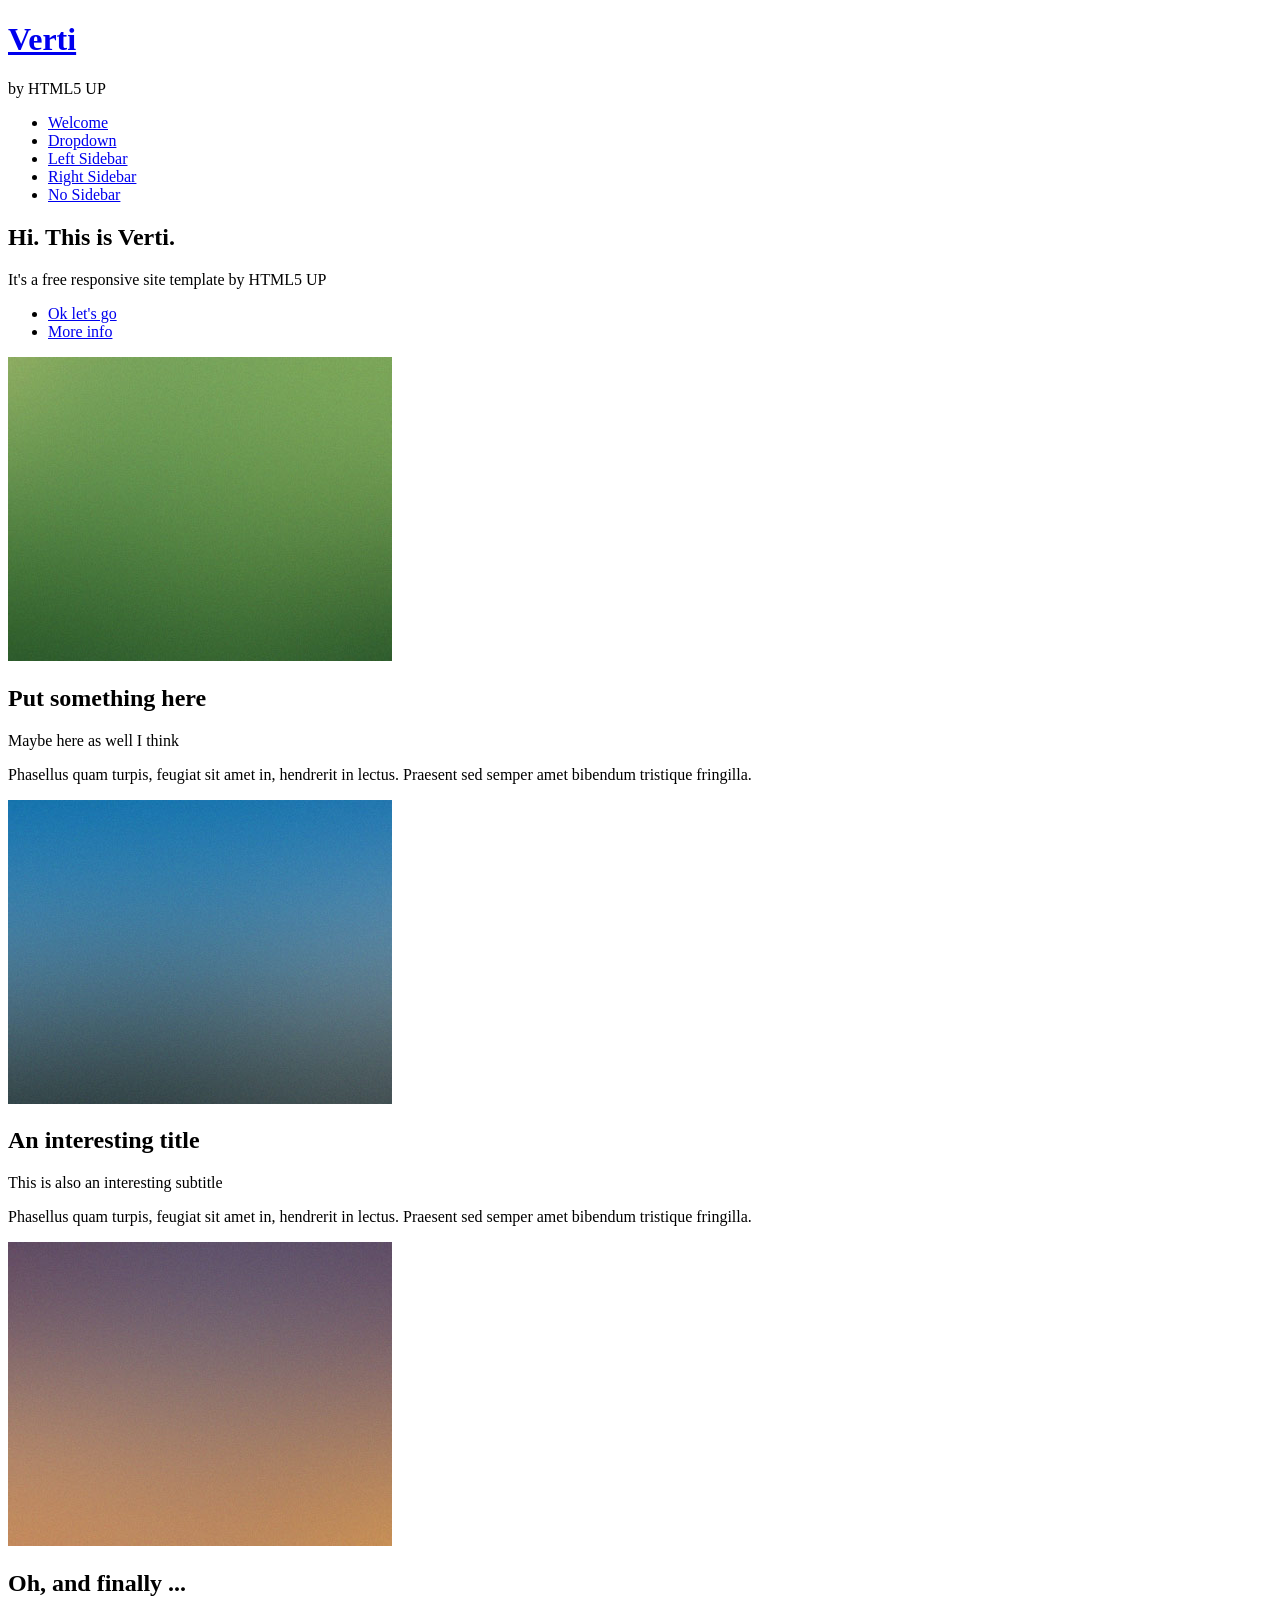
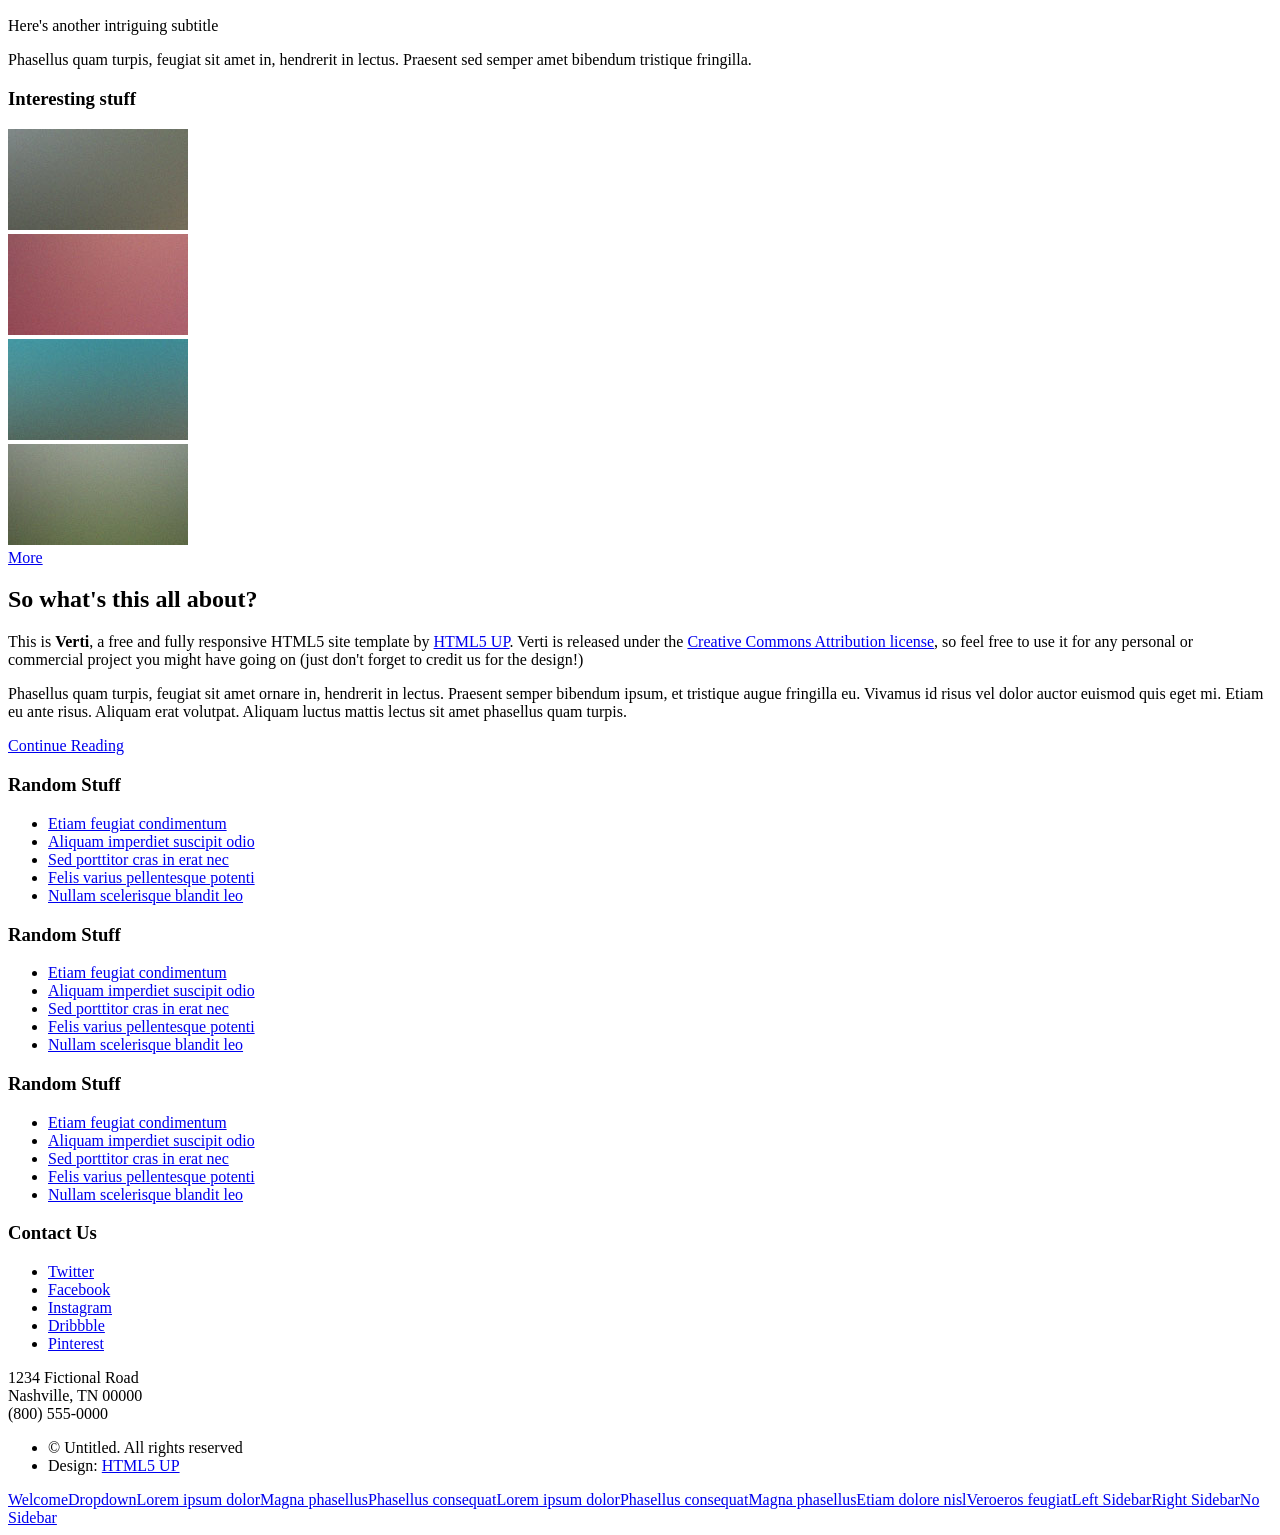
==== index.html @ c7040c52 "Initial commit of my website" ====
<!DOCTYPE HTML>
<!--
	Verti by HTML5 UP
	html5up.net | @ajlkn
	Free for personal and commercial use under the CCA 3.0 license (html5up.net/license)
-->
<html>
	<head>
		<title>Verti by HTML5 UP</title>
		<meta charset="utf-8" />
		<meta name="viewport" content="width=device-width, initial-scale=1, user-scalable=no" />
		<link rel="stylesheet" href="assets/css/main.css" />
	</head>
	<body class="is-preload homepage">
		<div id="page-wrapper">

			<!-- Header -->
				<div id="header-wrapper">
					<header id="header" class="container">

						<!-- Logo -->
							<div id="logo">
								<h1><a href="index.html">Verti</a></h1>
								<span>by HTML5 UP</span>
							</div>

						<!-- Nav -->
							<nav id="nav">
								<ul>
									<li class="current"><a href="index.html">Welcome</a></li>
									<li>
										<a href="#">Dropdown</a>
										<ul>
											<li><a href="#">Lorem ipsum dolor</a></li>
											<li><a href="#">Magna phasellus</a></li>
											<li>
												<a href="#">Phasellus consequat</a>
												<ul>
													<li><a href="#">Lorem ipsum dolor</a></li>
													<li><a href="#">Phasellus consequat</a></li>
													<li><a href="#">Magna phasellus</a></li>
													<li><a href="#">Etiam dolore nisl</a></li>
												</ul>
											</li>
											<li><a href="#">Veroeros feugiat</a></li>
										</ul>
									</li>
									<li><a href="left-sidebar.html">Left Sidebar</a></li>
									<li><a href="right-sidebar.html">Right Sidebar</a></li>
									<li><a href="no-sidebar.html">No Sidebar</a></li>
								</ul>
							</nav>

					</header>
				</div>

			<!-- Banner -->
				<div id="banner-wrapper">
					<div id="banner" class="box container">
						<div class="row">
							<div class="col-7 col-12-medium">
								<h2>Hi. This is Verti.</h2>
								<p>It's a free responsive site template by HTML5 UP</p>
							</div>
							<div class="col-5 col-12-medium">
								<ul>
									<li><a href="#" class="button large icon solid fa-arrow-circle-right">Ok let's go</a></li>
									<li><a href="#" class="button alt large icon solid fa-question-circle">More info</a></li>
								</ul>
							</div>
						</div>
					</div>
				</div>

			<!-- Features -->
				<div id="features-wrapper">
					<div class="container">
						<div class="row">
							<div class="col-4 col-12-medium">

								<!-- Box -->
									<section class="box feature">
										<a href="#" class="image featured"><img src="images/pic01.jpg" alt="" /></a>
										<div class="inner">
											<header>
												<h2>Put something here</h2>
												<p>Maybe here as well I think</p>
											</header>
											<p>Phasellus quam turpis, feugiat sit amet in, hendrerit in lectus. Praesent sed semper amet bibendum tristique fringilla.</p>
										</div>
									</section>

							</div>
							<div class="col-4 col-12-medium">

								<!-- Box -->
									<section class="box feature">
										<a href="#" class="image featured"><img src="images/pic02.jpg" alt="" /></a>
										<div class="inner">
											<header>
												<h2>An interesting title</h2>
												<p>This is also an interesting subtitle</p>
											</header>
											<p>Phasellus quam turpis, feugiat sit amet in, hendrerit in lectus. Praesent sed semper amet bibendum tristique fringilla.</p>
										</div>
									</section>

							</div>
							<div class="col-4 col-12-medium">

								<!-- Box -->
									<section class="box feature">
										<a href="#" class="image featured"><img src="images/pic03.jpg" alt="" /></a>
										<div class="inner">
											<header>
												<h2>Oh, and finally ...</h2>
												<p>Here's another intriguing subtitle</p>
											</header>
											<p>Phasellus quam turpis, feugiat sit amet in, hendrerit in lectus. Praesent sed semper amet bibendum tristique fringilla.</p>
										</div>
									</section>

							</div>
						</div>
					</div>
				</div>

			<!-- Main -->
				<div id="main-wrapper">
					<div class="container">
						<div class="row gtr-200">
							<div class="col-4 col-12-medium">

								<!-- Sidebar -->
									<div id="sidebar">
										<section class="widget thumbnails">
											<h3>Interesting stuff</h3>
											<div class="grid">
												<div class="row gtr-50">
													<div class="col-6"><a href="#" class="image fit"><img src="images/pic04.jpg" alt="" /></a></div>
													<div class="col-6"><a href="#" class="image fit"><img src="images/pic05.jpg" alt="" /></a></div>
													<div class="col-6"><a href="#" class="image fit"><img src="images/pic06.jpg" alt="" /></a></div>
													<div class="col-6"><a href="#" class="image fit"><img src="images/pic07.jpg" alt="" /></a></div>
												</div>
											</div>
											<a href="#" class="button icon fa-file-alt">More</a>
										</section>
									</div>

							</div>
							<div class="col-8 col-12-medium imp-medium">

								<!-- Content -->
									<div id="content">
										<section class="last">
											<h2>So what's this all about?</h2>
											<p>This is <strong>Verti</strong>, a free and fully responsive HTML5 site template by <a href="http://html5up.net">HTML5 UP</a>.
											Verti is released under the <a href="http://html5up.net/license">Creative Commons Attribution license</a>, so feel free to use it for any personal or commercial project you might have going on (just don't forget to credit us for the design!)</p>
											<p>Phasellus quam turpis, feugiat sit amet ornare in, hendrerit in lectus. Praesent semper bibendum ipsum, et tristique augue fringilla eu. Vivamus id risus vel dolor auctor euismod quis eget mi. Etiam eu ante risus. Aliquam erat volutpat. Aliquam luctus mattis lectus sit amet phasellus quam turpis.</p>
											<a href="#" class="button icon solid fa-arrow-circle-right">Continue Reading</a>
										</section>
									</div>

							</div>
						</div>
					</div>
				</div>

			<!-- Footer -->
				<div id="footer-wrapper">
					<footer id="footer" class="container">
						<div class="row">
							<div class="col-3 col-6-medium col-12-small">

								<!-- Links -->
									<section class="widget links">
										<h3>Random Stuff</h3>
										<ul class="style2">
											<li><a href="#">Etiam feugiat condimentum</a></li>
											<li><a href="#">Aliquam imperdiet suscipit odio</a></li>
											<li><a href="#">Sed porttitor cras in erat nec</a></li>
											<li><a href="#">Felis varius pellentesque potenti</a></li>
											<li><a href="#">Nullam scelerisque blandit leo</a></li>
										</ul>
									</section>

							</div>
							<div class="col-3 col-6-medium col-12-small">

								<!-- Links -->
									<section class="widget links">
										<h3>Random Stuff</h3>
										<ul class="style2">
											<li><a href="#">Etiam feugiat condimentum</a></li>
											<li><a href="#">Aliquam imperdiet suscipit odio</a></li>
											<li><a href="#">Sed porttitor cras in erat nec</a></li>
											<li><a href="#">Felis varius pellentesque potenti</a></li>
											<li><a href="#">Nullam scelerisque blandit leo</a></li>
										</ul>
									</section>

							</div>
							<div class="col-3 col-6-medium col-12-small">

								<!-- Links -->
									<section class="widget links">
										<h3>Random Stuff</h3>
										<ul class="style2">
											<li><a href="#">Etiam feugiat condimentum</a></li>
											<li><a href="#">Aliquam imperdiet suscipit odio</a></li>
											<li><a href="#">Sed porttitor cras in erat nec</a></li>
											<li><a href="#">Felis varius pellentesque potenti</a></li>
											<li><a href="#">Nullam scelerisque blandit leo</a></li>
										</ul>
									</section>

							</div>
							<div class="col-3 col-6-medium col-12-small">

								<!-- Contact -->
									<section class="widget contact last">
										<h3>Contact Us</h3>
										<ul>
											<li><a href="#" class="icon brands fa-twitter"><span class="label">Twitter</span></a></li>
											<li><a href="#" class="icon brands fa-facebook-f"><span class="label">Facebook</span></a></li>
											<li><a href="#" class="icon brands fa-instagram"><span class="label">Instagram</span></a></li>
											<li><a href="#" class="icon brands fa-dribbble"><span class="label">Dribbble</span></a></li>
											<li><a href="#" class="icon brands fa-pinterest"><span class="label">Pinterest</span></a></li>
										</ul>
										<p>1234 Fictional Road<br />
										Nashville, TN 00000<br />
										(800) 555-0000</p>
									</section>

							</div>
						</div>
						<div class="row">
							<div class="col-12">
								<div id="copyright">
									<ul class="menu">
										<li>&copy; Untitled. All rights reserved</li><li>Design: <a href="http://html5up.net">HTML5 UP</a></li>
									</ul>
								</div>
							</div>
						</div>
					</footer>
				</div>

			</div>

		<!-- Scripts -->

			<script src="assets/js/jquery.min.js"></script>
			<script src="assets/js/jquery.dropotron.min.js"></script>
			<script src="assets/js/browser.min.js"></script>
			<script src="assets/js/breakpoints.min.js"></script>
			<script src="assets/js/util.js"></script>
			<script src="assets/js/main.js"></script>

	</body>
</html>
---- assets/css/main.css ----
@import url("fontawesome-all.min.css");
@import url("https://fonts.googleapis.com/css?family=Oleo+Script:400|Open+Sans:300,300italic,600,600italic,800");

/*
	Verti by HTML5 UP
	html5up.net | @ajlkn
	Free for personal and commercial use under the CCA 3.0 license (html5up.net/license)
*/

html, body, div, span, applet, object,
iframe, h1, h2, h3, h4, h5, h6, p, blockquote,
pre, a, abbr, acronym, address, big, cite,
code, del, dfn, em, img, ins, kbd, q, s, samp,
small, strike, strong, sub, sup, tt, var, b,
u, i, center, dl, dt, dd, ol, ul, li, fieldset,
form, label, legend, table, caption, tbody,
tfoot, thead, tr, th, td, article, aside,
canvas, details, embed, figure, figcaption,
footer, header, hgroup, menu, nav, output, ruby,
section, summary, time, mark, audio, video {
	margin: 0;
	padding: 0;
	border: 0;
	font-size: 100%;
	font: inherit;
	vertical-align: baseline;}

article, aside, details, figcaption, figure,
footer, header, hgroup, menu, nav, section {
	display: block;}

body {
	line-height: 1;
}

ol, ul {
	list-style: none;
}

blockquote, q {
	quotes: none;
}

	blockquote:before, blockquote:after, q:before, q:after {
		content: '';
		content: none;
	}

table {
	border-collapse: collapse;
	border-spacing: 0;
}

body {
	-webkit-text-size-adjust: none;
}

mark {
	background-color: transparent;
	color: inherit;
}

input::-moz-focus-inner {
	border: 0;
	padding: 0;
}

input, select, textarea {
	-moz-appearance: none;
	-webkit-appearance: none;
	-ms-appearance: none;
	appearance: none;
}

/* Basic */

	@-ms-viewport {
		width: device-width;
	}

	html {
		box-sizing: border-box;
	}

	*, *:before, *:after {
		box-sizing: inherit;
	}

	body {
		background-image: -moz-linear-gradient(top, rgba(0, 0, 0, 0.05), rgba(0, 0, 0, 0)), url("images/bg01.png");
		background-image: -webkit-linear-gradient(top, rgba(0, 0, 0, 0.05), rgba(0, 0, 0, 0)), url("images/bg01.png");
		background-image: -ms-linear-gradient(top, rgba(0, 0, 0, 0.05), rgba(0, 0, 0, 0)), url("images/bg01.png");
		background-image: linear-gradient(top, rgba(0, 0, 0, 0.05), rgba(0, 0, 0, 0)), url("images/bg01.png");
		background-color: #f7f7f7;
		background-position: top left, top left;
		background-repeat: repeat-x, repeat;
		background-size: 100% 30em, auto;
		font-family: 'Open Sans', sans-serif;
		font-size: 13pt;
		color: #696969;
		font-weight: 300;
		line-height: 2.25em;
	}

		body.is-preload *, body.is-preload *:before, body.is-preload *:after {
			-moz-animation: none !important;
			-webkit-animation: none !important;
			-ms-animation: none !important;
			animation: none !important;
			-moz-transition: none !important;
			-webkit-transition: none !important;
			-ms-transition: none !important;
			transition: none !important;
		}

	input, select, textarea {
		font-family: 'Open Sans', sans-serif;
		font-size: 13pt;
		color: #696969;
		font-weight: 300;
		line-height: 2.25em;
	}

	a {
		color: #0090c5;
		text-decoration: underline;
	}

		a:hover {
			text-decoration: none;
		}

	h1, h2, h3, h4, h5, h6 {
		color: #444;
		font-weight: 800;
	}

		h1 a, h2 a, h3 a, h4 a, h5 a, h6 a {
			color: inherit;
			text-decoration: none;
			outline: 0;
		}

	h2 {
		font-size: 2.25em;
		margin: 0 0 1.1em 0;
		line-height: 1em;
	}

	h3 {
		font-size: 1.35em;
		margin: 0 0 1em 0;
	}

	b, strong {
		font-weight: 600;
		color: #444;
	}

	i, em {
		font-style: italic;
	}

	br.clear {
		clear: both;
	}

	sub {
		position: relative;
		top: 0.5em;
		font-size: 0.8em;
	}

	sup {
		position: relative;
		top: -0.5em;
		font-size: 0.8em;
	}

	hr {
		border: 0;
		border-top: solid 1px #eee;
	}

	blockquote {
		border-left: solid 0.5em #eee;
		padding: 1em 0 1em 2em;
		font-style: italic;
	}

	p, ul, ol, dl, table {
		margin-bottom: 2em;
	}

/* Container */

	.container {
		margin: 0 auto;
		max-width: 100%;
		width: 1400px;
	}

		@media screen and (max-width: 1680px) {

			.container {
				width: 1200px;
			}

		}

		@media screen and (max-width: 1280px) {

			.container {
				width: 960px;
			}

		}

		@media screen and (max-width: 980px) {

			.container {
				width: 90%;
			}

		}

		@media screen and (max-width: 736px) {

			.container {
				width: 100%;
			}

		}

/* Row */

	.row {
		display: flex;
		flex-wrap: wrap;
		box-sizing: border-box;
		align-items: stretch;
	}

		.row > * {
			box-sizing: border-box;
		}

		.row.gtr-uniform > * > :last-child {
			margin-bottom: 0;
		}

		.row.aln-left {
			justify-content: flex-start;
		}

		.row.aln-center {
			justify-content: center;
		}

		.row.aln-right {
			justify-content: flex-end;
		}

		.row.aln-top {
			align-items: flex-start;
		}

		.row.aln-middle {
			align-items: center;
		}

		.row.aln-bottom {
			align-items: flex-end;
		}

		.row > .imp {
			order: -1;
		}

		.row > .col-1 {
			width: 8.33333%;
		}

		.row > .off-1 {
			margin-left: 8.33333%;
		}

		.row > .col-2 {
			width: 16.66667%;
		}

		.row > .off-2 {
			margin-left: 16.66667%;
		}

		.row > .col-3 {
			width: 25%;
		}

		.row > .off-3 {
			margin-left: 25%;
		}

		.row > .col-4 {
			width: 33.33333%;
		}

		.row > .off-4 {
			margin-left: 33.33333%;
		}

		.row > .col-5 {
			width: 41.66667%;
		}

		.row > .off-5 {
			margin-left: 41.66667%;
		}

		.row > .col-6 {
			width: 50%;
		}

		.row > .off-6 {
			margin-left: 50%;
		}

		.row > .col-7 {
			width: 58.33333%;
		}

		.row > .off-7 {
			margin-left: 58.33333%;
		}

		.row > .col-8 {
			width: 66.66667%;
		}

		.row > .off-8 {
			margin-left: 66.66667%;
		}

		.row > .col-9 {
			width: 75%;
		}

		.row > .off-9 {
			margin-left: 75%;
		}

		.row > .col-10 {
			width: 83.33333%;
		}

		.row > .off-10 {
			margin-left: 83.33333%;
		}

		.row > .col-11 {
			width: 91.66667%;
		}

		.row > .off-11 {
			margin-left: 91.66667%;
		}

		.row > .col-12 {
			width: 100%;
		}

		.row > .off-12 {
			margin-left: 100%;
		}

		.row.gtr-0 {
			margin-top: 0px;
			margin-left: 0px;
		}

			.row.gtr-0 > * {
				padding: 0px 0 0 0px;
			}

			.row.gtr-0.gtr-uniform {
				margin-top: 0px;
			}

				.row.gtr-0.gtr-uniform > * {
					padding-top: 0px;
				}

		.row.gtr-25 {
			margin-top: -10px;
			margin-left: -10px;
		}

			.row.gtr-25 > * {
				padding: 10px 0 0 10px;
			}

			.row.gtr-25.gtr-uniform {
				margin-top: -10px;
			}

				.row.gtr-25.gtr-uniform > * {
					padding-top: 10px;
				}

		.row.gtr-50 {
			margin-top: -20px;
			margin-left: -20px;
		}

			.row.gtr-50 > * {
				padding: 20px 0 0 20px;
			}

			.row.gtr-50.gtr-uniform {
				margin-top: -20px;
			}

				.row.gtr-50.gtr-uniform > * {
					padding-top: 20px;
				}

		.row {
			margin-top: -40px;
			margin-left: -40px;
		}

			.row > * {
				padding: 40px 0 0 40px;
			}

			.row.gtr-uniform {
				margin-top: -40px;
			}

				.row.gtr-uniform > * {
					padding-top: 40px;
				}

		.row.gtr-150 {
			margin-top: -60px;
			margin-left: -60px;
		}

			.row.gtr-150 > * {
				padding: 60px 0 0 60px;
			}

			.row.gtr-150.gtr-uniform {
				margin-top: -60px;
			}

				.row.gtr-150.gtr-uniform > * {
					padding-top: 60px;
				}

		.row.gtr-200 {
			margin-top: -80px;
			margin-left: -80px;
		}

			.row.gtr-200 > * {
				padding: 80px 0 0 80px;
			}

			.row.gtr-200.gtr-uniform {
				margin-top: -80px;
			}

				.row.gtr-200.gtr-uniform > * {
					padding-top: 80px;
				}

		@media screen and (max-width: 1680px) {

			.row {
				display: flex;
				flex-wrap: wrap;
				box-sizing: border-box;
				align-items: stretch;
			}

				.row > * {
					box-sizing: border-box;
				}

				.row.gtr-uniform > * > :last-child {
					margin-bottom: 0;
				}

				.row.aln-left {
					justify-content: flex-start;
				}

				.row.aln-center {
					justify-content: center;
				}

				.row.aln-right {
					justify-content: flex-end;
				}

				.row.aln-top {
					align-items: flex-start;
				}

				.row.aln-middle {
					align-items: center;
				}

				.row.aln-bottom {
					align-items: flex-end;
				}

				.row > .imp-xlarge {
					order: -1;
				}

				.row > .col-1-xlarge {
					width: 8.33333%;
				}

				.row > .off-1-xlarge {
					margin-left: 8.33333%;
				}

				.row > .col-2-xlarge {
					width: 16.66667%;
				}

				.row > .off-2-xlarge {
					margin-left: 16.66667%;
				}

				.row > .col-3-xlarge {
					width: 25%;
				}

				.row > .off-3-xlarge {
					margin-left: 25%;
				}

				.row > .col-4-xlarge {
					width: 33.33333%;
				}

				.row > .off-4-xlarge {
					margin-left: 33.33333%;
				}

				.row > .col-5-xlarge {
					width: 41.66667%;
				}

				.row > .off-5-xlarge {
					margin-left: 41.66667%;
				}

				.row > .col-6-xlarge {
					width: 50%;
				}

				.row > .off-6-xlarge {
					margin-left: 50%;
				}

				.row > .col-7-xlarge {
					width: 58.33333%;
				}

				.row > .off-7-xlarge {
					margin-left: 58.33333%;
				}

				.row > .col-8-xlarge {
					width: 66.66667%;
				}

				.row > .off-8-xlarge {
					margin-left: 66.66667%;
				}

				.row > .col-9-xlarge {
					width: 75%;
				}

				.row > .off-9-xlarge {
					margin-left: 75%;
				}

				.row > .col-10-xlarge {
					width: 83.33333%;
				}

				.row > .off-10-xlarge {
					margin-left: 83.33333%;
				}

				.row > .col-11-xlarge {
					width: 91.66667%;
				}

				.row > .off-11-xlarge {
					margin-left: 91.66667%;
				}

				.row > .col-12-xlarge {
					width: 100%;
				}

				.row > .off-12-xlarge {
					margin-left: 100%;
				}

				.row.gtr-0 {
					margin-top: 0px;
					margin-left: 0px;
				}

					.row.gtr-0 > * {
						padding: 0px 0 0 0px;
					}

					.row.gtr-0.gtr-uniform {
						margin-top: 0px;
					}

						.row.gtr-0.gtr-uniform > * {
							padding-top: 0px;
						}

				.row.gtr-25 {
					margin-top: -10px;
					margin-left: -10px;
				}

					.row.gtr-25 > * {
						padding: 10px 0 0 10px;
					}

					.row.gtr-25.gtr-uniform {
						margin-top: -10px;
					}

						.row.gtr-25.gtr-uniform > * {
							padding-top: 10px;
						}

				.row.gtr-50 {
					margin-top: -20px;
					margin-left: -20px;
				}

					.row.gtr-50 > * {
						padding: 20px 0 0 20px;
					}

					.row.gtr-50.gtr-uniform {
						margin-top: -20px;
					}

						.row.gtr-50.gtr-uniform > * {
							padding-top: 20px;
						}

				.row {
					margin-top: -40px;
					margin-left: -40px;
				}

					.row > * {
						padding: 40px 0 0 40px;
					}

					.row.gtr-uniform {
						margin-top: -40px;
					}

						.row.gtr-uniform > * {
							padding-top: 40px;
						}

				.row.gtr-150 {
					margin-top: -60px;
					margin-left: -60px;
				}

					.row.gtr-150 > * {
						padding: 60px 0 0 60px;
					}

					.row.gtr-150.gtr-uniform {
						margin-top: -60px;
					}

						.row.gtr-150.gtr-uniform > * {
							padding-top: 60px;
						}

				.row.gtr-200 {
					margin-top: -80px;
					margin-left: -80px;
				}

					.row.gtr-200 > * {
						padding: 80px 0 0 80px;
					}

					.row.gtr-200.gtr-uniform {
						margin-top: -80px;
					}

						.row.gtr-200.gtr-uniform > * {
							padding-top: 80px;
						}

		}

		@media screen and (max-width: 1280px) {

			.row {
				display: flex;
				flex-wrap: wrap;
				box-sizing: border-box;
				align-items: stretch;
			}

				.row > * {
					box-sizing: border-box;
				}

				.row.gtr-uniform > * > :last-child {
					margin-bottom: 0;
				}

				.row.aln-left {
					justify-content: flex-start;
				}

				.row.aln-center {
					justify-content: center;
				}

				.row.aln-right {
					justify-content: flex-end;
				}

				.row.aln-top {
					align-items: flex-start;
				}

				.row.aln-middle {
					align-items: center;
				}

				.row.aln-bottom {
					align-items: flex-end;
				}

				.row > .imp-large {
					order: -1;
				}

				.row > .col-1-large {
					width: 8.33333%;
				}

				.row > .off-1-large {
					margin-left: 8.33333%;
				}

				.row > .col-2-large {
					width: 16.66667%;
				}

				.row > .off-2-large {
					margin-left: 16.66667%;
				}

				.row > .col-3-large {
					width: 25%;
				}

				.row > .off-3-large {
					margin-left: 25%;
				}

				.row > .col-4-large {
					width: 33.33333%;
				}

				.row > .off-4-large {
					margin-left: 33.33333%;
				}

				.row > .col-5-large {
					width: 41.66667%;
				}

				.row > .off-5-large {
					margin-left: 41.66667%;
				}

				.row > .col-6-large {
					width: 50%;
				}

				.row > .off-6-large {
					margin-left: 50%;
				}

				.row > .col-7-large {
					width: 58.33333%;
				}

				.row > .off-7-large {
					margin-left: 58.33333%;
				}

				.row > .col-8-large {
					width: 66.66667%;
				}

				.row > .off-8-large {
					margin-left: 66.66667%;
				}

				.row > .col-9-large {
					width: 75%;
				}

				.row > .off-9-large {
					margin-left: 75%;
				}

				.row > .col-10-large {
					width: 83.33333%;
				}

				.row > .off-10-large {
					margin-left: 83.33333%;
				}

				.row > .col-11-large {
					width: 91.66667%;
				}

				.row > .off-11-large {
					margin-left: 91.66667%;
				}

				.row > .col-12-large {
					width: 100%;
				}

				.row > .off-12-large {
					margin-left: 100%;
				}

				.row.gtr-0 {
					margin-top: 0px;
					margin-left: 0px;
				}

					.row.gtr-0 > * {
						padding: 0px 0 0 0px;
					}

					.row.gtr-0.gtr-uniform {
						margin-top: 0px;
					}

						.row.gtr-0.gtr-uniform > * {
							padding-top: 0px;
						}

				.row.gtr-25 {
					margin-top: -6.25px;
					margin-left: -6.25px;
				}

					.row.gtr-25 > * {
						padding: 6.25px 0 0 6.25px;
					}

					.row.gtr-25.gtr-uniform {
						margin-top: -6.25px;
					}

						.row.gtr-25.gtr-uniform > * {
							padding-top: 6.25px;
						}

				.row.gtr-50 {
					margin-top: -12.5px;
					margin-left: -12.5px;
				}

					.row.gtr-50 > * {
						padding: 12.5px 0 0 12.5px;
					}

					.row.gtr-50.gtr-uniform {
						margin-top: -12.5px;
					}

						.row.gtr-50.gtr-uniform > * {
							padding-top: 12.5px;
						}

				.row {
					margin-top: -25px;
					margin-left: -25px;
				}

					.row > * {
						padding: 25px 0 0 25px;
					}

					.row.gtr-uniform {
						margin-top: -25px;
					}

						.row.gtr-uniform > * {
							padding-top: 25px;
						}

				.row.gtr-150 {
					margin-top: -37.5px;
					margin-left: -37.5px;
				}

					.row.gtr-150 > * {
						padding: 37.5px 0 0 37.5px;
					}

					.row.gtr-150.gtr-uniform {
						margin-top: -37.5px;
					}

						.row.gtr-150.gtr-uniform > * {
							padding-top: 37.5px;
						}

				.row.gtr-200 {
					margin-top: -50px;
					margin-left: -50px;
				}

					.row.gtr-200 > * {
						padding: 50px 0 0 50px;
					}

					.row.gtr-200.gtr-uniform {
						margin-top: -50px;
					}

						.row.gtr-200.gtr-uniform > * {
							padding-top: 50px;
						}

		}

		@media screen and (max-width: 980px) {

			.row {
				display: flex;
				flex-wrap: wrap;
				box-sizing: border-box;
				align-items: stretch;
			}

				.row > * {
					box-sizing: border-box;
				}

				.row.gtr-uniform > * > :last-child {
					margin-bottom: 0;
				}

				.row.aln-left {
					justify-content: flex-start;
				}

				.row.aln-center {
					justify-content: center;
				}

				.row.aln-right {
					justify-content: flex-end;
				}

				.row.aln-top {
					align-items: flex-start;
				}

				.row.aln-middle {
					align-items: center;
				}

				.row.aln-bottom {
					align-items: flex-end;
				}

				.row > .imp-medium {
					order: -1;
				}

				.row > .col-1-medium {
					width: 8.33333%;
				}

				.row > .off-1-medium {
					margin-left: 8.33333%;
				}

				.row > .col-2-medium {
					width: 16.66667%;
				}

				.row > .off-2-medium {
					margin-left: 16.66667%;
				}

				.row > .col-3-medium {
					width: 25%;
				}

				.row > .off-3-medium {
					margin-left: 25%;
				}

				.row > .col-4-medium {
					width: 33.33333%;
				}

				.row > .off-4-medium {
					margin-left: 33.33333%;
				}

				.row > .col-5-medium {
					width: 41.66667%;
				}

				.row > .off-5-medium {
					margin-left: 41.66667%;
				}

				.row > .col-6-medium {
					width: 50%;
				}

				.row > .off-6-medium {
					margin-left: 50%;
				}

				.row > .col-7-medium {
					width: 58.33333%;
				}

				.row > .off-7-medium {
					margin-left: 58.33333%;
				}

				.row > .col-8-medium {
					width: 66.66667%;
				}

				.row > .off-8-medium {
					margin-left: 66.66667%;
				}

				.row > .col-9-medium {
					width: 75%;
				}

				.row > .off-9-medium {
					margin-left: 75%;
				}

				.row > .col-10-medium {
					width: 83.33333%;
				}

				.row > .off-10-medium {
					margin-left: 83.33333%;
				}

				.row > .col-11-medium {
					width: 91.66667%;
				}

				.row > .off-11-medium {
					margin-left: 91.66667%;
				}

				.row > .col-12-medium {
					width: 100%;
				}

				.row > .off-12-medium {
					margin-left: 100%;
				}

				.row.gtr-0 {
					margin-top: 0px;
					margin-left: 0px;
				}

					.row.gtr-0 > * {
						padding: 0px 0 0 0px;
					}

					.row.gtr-0.gtr-uniform {
						margin-top: 0px;
					}

						.row.gtr-0.gtr-uniform > * {
							padding-top: 0px;
						}

				.row.gtr-25 {
					margin-top: -6.25px;
					margin-left: -6.25px;
				}

					.row.gtr-25 > * {
						padding: 6.25px 0 0 6.25px;
					}

					.row.gtr-25.gtr-uniform {
						margin-top: -6.25px;
					}

						.row.gtr-25.gtr-uniform > * {
							padding-top: 6.25px;
						}

				.row.gtr-50 {
					margin-top: -12.5px;
					margin-left: -12.5px;
				}

					.row.gtr-50 > * {
						padding: 12.5px 0 0 12.5px;
					}

					.row.gtr-50.gtr-uniform {
						margin-top: -12.5px;
					}

						.row.gtr-50.gtr-uniform > * {
							padding-top: 12.5px;
						}

				.row {
					margin-top: -25px;
					margin-left: -25px;
				}

					.row > * {
						padding: 25px 0 0 25px;
					}

					.row.gtr-uniform {
						margin-top: -25px;
					}

						.row.gtr-uniform > * {
							padding-top: 25px;
						}

				.row.gtr-150 {
					margin-top: -37.5px;
					margin-left: -37.5px;
				}

					.row.gtr-150 > * {
						padding: 37.5px 0 0 37.5px;
					}

					.row.gtr-150.gtr-uniform {
						margin-top: -37.5px;
					}

						.row.gtr-150.gtr-uniform > * {
							padding-top: 37.5px;
						}

				.row.gtr-200 {
					margin-top: -50px;
					margin-left: -50px;
				}

					.row.gtr-200 > * {
						padding: 50px 0 0 50px;
					}

					.row.gtr-200.gtr-uniform {
						margin-top: -50px;
					}

						.row.gtr-200.gtr-uniform > * {
							padding-top: 50px;
						}

		}

		@media screen and (max-width: 736px) {

			.row {
				display: flex;
				flex-wrap: wrap;
				box-sizing: border-box;
				align-items: stretch;
			}

				.row > * {
					box-sizing: border-box;
				}

				.row.gtr-uniform > * > :last-child {
					margin-bottom: 0;
				}

				.row.aln-left {
					justify-content: flex-start;
				}

				.row.aln-center {
					justify-content: center;
				}

				.row.aln-right {
					justify-content: flex-end;
				}

				.row.aln-top {
					align-items: flex-start;
				}

				.row.aln-middle {
					align-items: center;
				}

				.row.aln-bottom {
					align-items: flex-end;
				}

				.row > .imp-small {
					order: -1;
				}

				.row > .col-1-small {
					width: 8.33333%;
				}

				.row > .off-1-small {
					margin-left: 8.33333%;
				}

				.row > .col-2-small {
					width: 16.66667%;
				}

				.row > .off-2-small {
					margin-left: 16.66667%;
				}

				.row > .col-3-small {
					width: 25%;
				}

				.row > .off-3-small {
					margin-left: 25%;
				}

				.row > .col-4-small {
					width: 33.33333%;
				}

				.row > .off-4-small {
					margin-left: 33.33333%;
				}

				.row > .col-5-small {
					width: 41.66667%;
				}

				.row > .off-5-small {
					margin-left: 41.66667%;
				}

				.row > .col-6-small {
					width: 50%;
				}

				.row > .off-6-small {
					margin-left: 50%;
				}

				.row > .col-7-small {
					width: 58.33333%;
				}

				.row > .off-7-small {
					margin-left: 58.33333%;
				}

				.row > .col-8-small {
					width: 66.66667%;
				}

				.row > .off-8-small {
					margin-left: 66.66667%;
				}

				.row > .col-9-small {
					width: 75%;
				}

				.row > .off-9-small {
					margin-left: 75%;
				}

				.row > .col-10-small {
					width: 83.33333%;
				}

				.row > .off-10-small {
					margin-left: 83.33333%;
				}

				.row > .col-11-small {
					width: 91.66667%;
				}

				.row > .off-11-small {
					margin-left: 91.66667%;
				}

				.row > .col-12-small {
					width: 100%;
				}

				.row > .off-12-small {
					margin-left: 100%;
				}

				.row.gtr-0 {
					margin-top: 0px;
					margin-left: 0px;
				}

					.row.gtr-0 > * {
						padding: 0px 0 0 0px;
					}

					.row.gtr-0.gtr-uniform {
						margin-top: 0px;
					}

						.row.gtr-0.gtr-uniform > * {
							padding-top: 0px;
						}

				.row.gtr-25 {
					margin-top: -5px;
					margin-left: -5px;
				}

					.row.gtr-25 > * {
						padding: 5px 0 0 5px;
					}

					.row.gtr-25.gtr-uniform {
						margin-top: -5px;
					}

						.row.gtr-25.gtr-uniform > * {
							padding-top: 5px;
						}

				.row.gtr-50 {
					margin-top: -10px;
					margin-left: -10px;
				}

					.row.gtr-50 > * {
						padding: 10px 0 0 10px;
					}

					.row.gtr-50.gtr-uniform {
						margin-top: -10px;
					}

						.row.gtr-50.gtr-uniform > * {
							padding-top: 10px;
						}

				.row {
					margin-top: -20px;
					margin-left: -20px;
				}

					.row > * {
						padding: 20px 0 0 20px;
					}

					.row.gtr-uniform {
						margin-top: -20px;
					}

						.row.gtr-uniform > * {
							padding-top: 20px;
						}

				.row.gtr-150 {
					margin-top: -30px;
					margin-left: -30px;
				}

					.row.gtr-150 > * {
						padding: 30px 0 0 30px;
					}

					.row.gtr-150.gtr-uniform {
						margin-top: -30px;
					}

						.row.gtr-150.gtr-uniform > * {
							padding-top: 30px;
						}

				.row.gtr-200 {
					margin-top: -40px;
					margin-left: -40px;
				}

					.row.gtr-200 > * {
						padding: 40px 0 0 40px;
					}

					.row.gtr-200.gtr-uniform {
						margin-top: -40px;
					}

						.row.gtr-200.gtr-uniform > * {
							padding-top: 40px;
						}

		}

/* Section/Article */

	section, article {
		margin-bottom: 5em;
	}

	section > :last-child,
	article > :last-child,
	section:last-child,
	article:last-child {
		margin-bottom: 0;
	}

	header {
		margin: 0 0 2em 0;
	}

		header h2, header h3 {
			margin: 0 0 0.25em 0;
		}

		header p {
			margin: 0;
		}

	footer {
		margin: 2.5em 0 0 0;
	}

/* Forms */

	form label {
		display: block;
		font-weight: 800;
		margin: 0 0 1em 0;
		font-size: 0.8em;
		color: #444;
	}

	form input[type="text"],
	form input[type="email"],
	form input[type="password"],
	form select,
	form textarea {
		-webkit-appearance: none;
		display: block;
		width: 100%;
		border-radius: 8px;
		border: solid 1px #eee;
	}

		form input[type="text"]:focus,
		form input[type="email"]:focus,
		form input[type="password"]:focus,
		form select:focus,
		form textarea:focus {
			border-color: #0090c5;
		}

	form input[type="text"],
	form input[type="email"],
	form input[type="password"] {
		line-height: 3em;
		padding: 0 1em;
	}

	form select {
		line-height: 3em;
		padding: 0 1em;
	}

	form textarea {
		min-height: 9em;
		padding: 1em;
	}

	form ::-webkit-input-placeholder {
		color: #555 !important;
	}

	form :-moz-placeholder {
		color: #555 !important;
	}

	form ::-moz-placeholder {
		color: #555 !important;
	}

	form :-ms-input-placeholder {
		color: #555 !important;
	}

	form ::-moz-focus-inner {
		border: 0;
	}

/* Tables */

	table {
		width: 100%;
	}

		table tr {
			border-top: solid 1px #eee;
		}

			table tr:first-child {
				border-top: 0;
			}

		table td {
			padding: 0.5em 1em 0.5em 1em;
		}

		table th {
			text-align: left;
			padding: 0.5em 1em 0.5em 1em;
			font-weight: 800;
			margin: 0 0 1em 0;
		}

		table thead {
			background: #404248;
			color: #fff;
		}

/* Image */

	.image {
		display: inline-block;
		outline: 0;
	}

		.image img {
			display: block;
			width: 100%;
			border-radius: 8px;
		}

		.image.fit {
			display: block;
			width: 100%;
		}

		.image.featured {
			display: block;
			width: 100%;
			margin: 0 0 2.5em 0;
		}

		.image.left {
			float: left;
			margin: 0 2em 2em 0;
		}

		.image.centered {
			display: block;
			margin: 0 0 2.5em 0;
		}

			.image.centered img {
				margin: 0 auto;
				width: auto;
			}

/* Button */

	input[type="button"],
	input[type="submit"],
	input[type="reset"],
	button,
	.button {
		-moz-transition: background-color .25s ease-in-out;
		-webkit-transition: background-color .25s ease-in-out;
		-ms-transition: background-color .25s ease-in-out;
		transition: background-color .25s ease-in-out;
		-webkit-appearance: none;
		position: relative;
		display: inline-block;
		background: #0090c5;
		color: #fff;
		text-decoration: none;
		border-radius: 6px;
		font-weight: 800;
		outline: 0;
		border: 0;
		cursor: pointer;
		font-size: 1.35em;
		padding: 0.6em 1.5em;
	}

		input[type="button"].icon:before,
		input[type="submit"].icon:before,
		input[type="reset"].icon:before,
		button.icon:before,
		.button.icon:before {
			position: relative;
			margin-right: 0.5em;
			top: 0.05em;
		}

		input[type="button"]:hover,
		input[type="submit"]:hover,
		input[type="reset"]:hover,
		button:hover,
		.button:hover {
			background: #10a0d5;
		}

		input[type="button"]:active,
		input[type="submit"]:active,
		input[type="reset"]:active,
		button:active,
		.button:active {
			background: #20b0e5;
		}

		input[type="button"].alt,
		input[type="submit"].alt,
		input[type="reset"].alt,
		button.alt,
		.button.alt {
			background: #f1f1f1;
			background: rgba(0, 0, 0, 0.05);
			color: #444;
		}

			input[type="button"].alt:hover,
			input[type="submit"].alt:hover,
			input[type="reset"].alt:hover,
			button.alt:hover,
			.button.alt:hover {
				background: #e8e8e8;
				background: rgba(0, 0, 0, 0.085);
			}

			input[type="button"].alt:active,
			input[type="submit"].alt:active,
			input[type="reset"].alt:active,
			button.alt:active,
			.button.alt:active {
				background: #e4e4e4;
				background: rgba(0, 0, 0, 0.15);
			}

		input[type="button"].large,
		input[type="submit"].large,
		input[type="reset"].large,
		button.large,
		.button.large {
			font-size: 2.25em;
			padding: 0.8em 0.9em;
		}

/* List */

	ul {
		list-style: disc;
		padding-left: 1em;
	}

		ul li {
			padding-left: 0.5em;
		}

		ul.style2 {
			list-style: none;
			padding-left: 0;
		}

			ul.style2 li {
				padding-left: 0;
			}

	ol {
		list-style: decimal;
		padding-left: 1.25em;
	}

		ol li {
			padding-left: 0.25em;
		}

/* Actions */

	ul.actions {
		list-style: none;
		padding-left: 0;
	}

		ul.actions li {
			display: inline-block;
			padding: 0 0 0 0.25em;
			margin: 0 0 0 0.25em;
		}

			ul.actions li:first-child {
				margin-left: 0;
				padding-left: 0;
			}

/* Menu */

	ul.menu {
		list-style: none;
		padding-left: 0;
	}

		ul.menu li {
			border-left: solid 1px #e0e0e0;
			display: inline-block;
			padding: 0 0 0 0.75em;
			margin: 0 0 0 0.75em;
		}

			ul.menu li:first-child {
				border-left: 0;
				margin-left: 0;
				padding-left: 0;
			}

/* Box */

	.box {
		background: #fff;
		border-radius: 6px;
		box-shadow: 0px 3px 0px 0px rgba(0, 0, 0, 0.05);
		padding: 2em;
	}

		.box.feature {
			padding: 0;
		}

			.box.feature .inner {
				padding: 4em 2em 3em 2em;
			}

			.box.feature h2 {
				font-size: 1.35em;
			}

			.box.feature p {
				margin: 0;
			}

			.box.feature .image {
				position: relative;
				margin: 0;
			}

				.box.feature .image img {
					border-bottom-left-radius: 0;
					border-bottom-right-radius: 0;
				}

/* Icons */

	.icon {
		text-decoration: none;
		position: relative;
		text-decoration: none;
	}

		.icon:before {
			-moz-osx-font-smoothing: grayscale;
			-webkit-font-smoothing: antialiased;
			display: inline-block;
			font-style: normal;
			font-variant: normal;
			text-rendering: auto;
			line-height: 1;
			text-transform: none !important;
			font-family: 'Font Awesome 5 Free';
			font-weight: 400;
		}

		.icon:before {
			line-height: inherit;
		}

		.icon.solid:before {
			font-weight: 900;
		}

		.icon.brands:before {
			font-family: 'Font Awesome 5 Brands';
		}

		.icon > .label {
			display: none;
		}

/* Widgets */

	.widget.thumbnails .grid {
		margin: 0 0 3em 0;
	}

	.widget.thumbnails .image {
		margin: 0;
	}

	.widget.contact ul {
		list-style: none;
		padding-left: 0;
		overflow: hidden;
		position: relative;
		left: -4px;
		top: 4px;
		margin-bottom: 1.5em;
	}

		.widget.contact ul li {
			display: inline-block;
			margin-right: 0.25em;
			padding-left: 0;
		}

			.widget.contact ul li a {
				-moz-transition: background-color .25s ease-in-out;
				-webkit-transition: background-color .25s ease-in-out;
				-ms-transition: background-color .25s ease-in-out;
				transition: background-color .25s ease-in-out;
				display: inline-block;
				width: 2.5em;
				height: 2.5em;
				text-align: center;
				line-height: 2.5em;
				border-radius: 0.35em;
				outline: 0;
				opacity: 0.75;
				text-decoration: none;
				background: #222222;
			}

				.widget.contact ul li a:before {
					color: #f3f3f3;
					font-size: 1.5em;
					line-height: inherit;
				}

				.widget.contact ul li a:hover {
					background: #444444;
				}

				.widget.contact ul li a:active {
					background: #666666;
				}

/* Wrappers */

	#header-wrapper {
		padding: 4.5em 0 3em 0;
	}

	#features-wrapper {
		padding: 3em 0 3em 0;
	}

	#main-wrapper {
		background: #fff;
		box-shadow: 0px 3px 0px 0px rgba(0, 0, 0, 0.05);
		padding: 5em 0 5em 0;
	}

	#footer-wrapper {
		padding: 6em 0 8em 0;
	}

/* Header */

	#header {
		position: relative;
	}

/* Logo */

	#logo {
		display: inline-block;
	}

		#logo h1 {
			background: #ff4486;
			color: #fff;
			border-radius: 6px;
			font-family: 'Oleo Script', serif;
			font-weight: 400;
			padding: 0.25em 0.2em 0.25em 0.2em;
			font-size: 3.25em;
			letter-spacing: 0.05em;
			display: inline-block;
			vertical-align: middle;
		}

		#logo span {
			font-weight: 800;
			line-height: 4.5em;
			letter-spacing: 0.025em;
			font-size: 0.9em;
			vertical-align: middle;
			margin: 0 0 0 1.25em;
		}

/* Nav */

	#nav {
		position: absolute;
		right: 0;
		top: 0;
		font-size: 0.9em;
	}

		#nav ul {
			list-style: none;
			padding-left: 0;
		}

			#nav ul li {
				float: left;
				line-height: 4.5em;
				padding-left: 1.5em;
			}

				#nav ul li a, #nav ul li span {
					-moz-transition: background-color .25s ease-in-out;
					-webkit-transition: background-color .25s ease-in-out;
					-ms-transition: background-color .25s ease-in-out;
					transition: background-color .25s ease-in-out;
					font-weight: 800;
					letter-spacing: 0.025em;
					color: #696969;
					text-decoration: none;
					border-radius: 6px;
					padding: 0.5em 1em 0.5em 1em;
				}

				#nav ul li > ul {
					display: none;
				}

				#nav ul li:hover a, #nav ul li:hover span {
					background: #fff;
				}

				#nav ul li.active a, #nav ul li.active span {
					background: #fff;
				}

				#nav ul li.current a {
					background: #444;
					color: #fff;
				}

	.dropotron {
		background: #fff;
		letter-spacing: 0.025em;
		color: #696969;
		text-decoration: none;
		border-radius: 6px;
		padding: 0.75em 0;
		min-width: 15em;
		box-shadow: inset 0 0 0 1px rgba(0, 0, 0, 0.1), 0 0.25em 0.25em 0.1em rgba(0, 0, 0, 0.025);
		margin-top: calc(-0.75em + 1px);
		margin-left: -1px;
		list-style: none;
		padding-left: 0;
	}

		.dropotron li {
			border-top: solid 1px #eee;
			line-height: 3em;
			padding-left: 0;
		}

			.dropotron li:first-child {
				border-top: 0;
			}

			.dropotron li > a, .dropotron li > span {
				-moz-transition: color .25s ease-in-out, background-color .25s ease-in-out;
				-webkit-transition: color .25s ease-in-out, background-color .25s ease-in-out;
				-ms-transition: color .25s ease-in-out, background-color .25s ease-in-out;
				transition: color .25s ease-in-out, background-color .25s ease-in-out;
				text-decoration: none;
				color: inherit;
				display: block;
				padding: 0 1.5em;
			}

				.dropotron li > a:hover, .dropotron li > span:hover {
					background: #eee;
				}

			.dropotron li.active > a, .dropotron li.active > span {
				background: #eee;
			}

		.dropotron.level-0 {
			font-size: 0.8em;
			margin-left: 1.5em;
			margin-top: 0;
		}

			.dropotron.level-0:before {
				content: '';
				position: absolute;
				top: -0.5em;
				left: 1em;
				border-bottom: solid 0.75em #ffffff;
				border-left: solid 0.75em transparent;
				border-right: solid 0.75em transparent;
				z-index: 1;
			}

/* Banner */

	#banner {
		position: relative;
		padding: 4.5em;
	}

		#banner h2 {
			font-size: 3.5em;
			margin: 0.1em 0 0.35em 0;
		}

		#banner p {
			font-size: 2.75em;
			line-height: 1.35em;
			margin: 0;
		}

		#banner .button {
			width: 100%;
			margin-bottom: 0.5em;
		}

			#banner .button.icon:before {
				position: absolute;
				right: 0.15em;
				top: 50%;
				margin-top: -0.5em;
			}

			#banner .button.alt {
				margin-bottom: 0;
			}

		#banner ul {
			list-style: none;
			padding-left: 0;
			margin: 0 0 0 2em;
		}

			#banner ul li {
				padding-left: 0;
			}

/* Footer */

	#footer {
		margin-top: 0;
	}

		#footer a {
			color: inherit;
		}

	#copyright {
		color: #aaa;
		padding: 4em 0 0 0;
		text-align: center;
	}

		#copyright a {
			color: inherit;
		}

/* XLarge */

	@media screen and (max-width: 1680px) {

		/* Basic */

			body, input, select, textarea {
				font-size: 12pt;
			}

	}

/* Large */

	@media screen and (max-width: 1280px) {

		/* Basic */

			body, input, select, textarea {
				font-size: 11pt;
			}

	}

/* Medium */

	#navPanel, #navToggle {
		display: none;
	}

	@media screen and (max-width: 980px) {

		/* Basic */

			html, body {
				overflow-x: hidden;
			}

			body, input, select, textarea {
				font-size: 11pt;
			}

		/* Section/Article */

			section, article {
				clear: both;
				margin-bottom: 3em !important;
			}

			section.last, article.last {
				margin-bottom: 0 !important;
			}

		/* Image */

			.image.left {
				width: 25%;
				margin-bottom: 2em !important;
			}

		/* Menu */

			ul.menu li {
				display: block;
				border: 0 !important;
				padding: 0 !important;
				margin: 0 !important;
			}

		/* Actions */

			ul.actions li {
				display: block;
				padding: 0;
				margin: 1em 0 0 0;
			}

				ul.actions li:first-child {
					margin-top: 0;
				}

		/* Button */

			input[type="button"],
			input[type="submit"],
			input[type="reset"],
			button,
			.button {
				width: 100%;
				text-align: center;
				font-size: 1.35em;
				padding: 0.85em 0 !important;
			}

				input[type="button"].icon,
				input[type="submit"].icon,
				input[type="reset"].icon,
				button.icon,
				.button.icon {
					padding-right: 0.75em !important;
				}

					input[type="button"].icon:before,
					input[type="submit"].icon:before,
					input[type="reset"].icon:before,
					button.icon:before,
					.button.icon:before {
						margin-right: 0.5em;
						top: 0.05em;
					}

		/* Wrappers */

			#header-wrapper {
				padding: 3em 0 1em 0;
				text-align: center;
			}

			#footer-wrapper {
				padding: 6em 0 4em 0;
			}

		/* Header */

			#header {
				margin: 0 auto;
			}

		/* Logo */

			#logo span {
				display: block;
				margin: 0;
			}

		/* Nav */

			#nav {
				display: none;
			}

		/* Banner */

			#banner {
				padding: 4.5em 3em;
				text-align: center;
			}

				#banner ul {
					margin: 2em 0 0 0;
				}

				#banner .button.icon:before {
					position: relative;
					right: auto;
					top: auto;
				}

		/* Content */

			#content {
				border-bottom: solid 1px #e8e8e8;
				padding-bottom: 4em;
				margin-bottom: 0 !important;
			}

				#content > :last-child {
					margin-bottom: 0 !important;
				}

			#sidebar > :last-child {
				margin-bottom: 0 !important;
			}

		/* Footer */

			#copyright {
				padding: 0;
			}

		/* Nav */

			#page-wrapper {
				-moz-backface-visibility: hidden;
				-webkit-backface-visibility: hidden;
				-ms-backface-visibility: hidden;
				backface-visibility: hidden;
				-moz-transition: -moz-transform 0.5s ease;
				-webkit-transition: -webkit-transform 0.5s ease;
				-ms-transition: -ms-transform 0.5s ease;
				transition: transform 0.5s ease;
				padding-bottom: 1px;
			}

			#navToggle {
				-moz-backface-visibility: hidden;
				-webkit-backface-visibility: hidden;
				-ms-backface-visibility: hidden;
				backface-visibility: hidden;
				-moz-transition: -moz-transform 0.5s ease;
				-webkit-transition: -webkit-transform 0.5s ease;
				-ms-transition: -ms-transform 0.5s ease;
				transition: transform 0.5s ease;
				display: block;
				height: 44px;
				left: 0;
				position: fixed;
				top: 0;
				width: 100%;
				z-index: 10001;
			}

				#navToggle .toggle {
					text-decoration: none;
					width: 70px;
					height: 50px;
					opacity: 0.35;
				}

					#navToggle .toggle:before {
						-moz-osx-font-smoothing: grayscale;
						-webkit-font-smoothing: antialiased;
						display: inline-block;
						font-style: normal;
						font-variant: normal;
						text-rendering: auto;
						line-height: 1;
						text-transform: none !important;
						font-family: 'Font Awesome 5 Free';
						font-weight: 900;
					}

					#navToggle .toggle:before {
						display: inline-block;
						text-decoration: none;
						position: absolute;
						left: 6px;
						top: 6px;
						background: rgba(0, 0, 0, 0.5);
						width: 58px;
						height: 38px;
						border-radius: 6px;
						content: '\f0c9';
						color: #fff;
						text-align: center;
						line-height: 38px;
						font-size: 20px;
					}

					#navToggle .toggle:active {
						opacity: 0.75;
					}

			#navPanel {
				-moz-backface-visibility: hidden;
				-webkit-backface-visibility: hidden;
				-ms-backface-visibility: hidden;
				backface-visibility: hidden;
				-moz-transform: translateX(-275px);
				-webkit-transform: translateX(-275px);
				-ms-transform: translateX(-275px);
				transform: translateX(-275px);
				-moz-transition: -moz-transform 0.5s ease;
				-webkit-transition: -webkit-transform 0.5s ease;
				-ms-transition: -ms-transform 0.5s ease;
				transition: transform 0.5s ease;
				display: block;
				height: 100%;
				left: 0;
				overflow-y: auto;
				position: fixed;
				top: 0;
				width: 275px;
				z-index: 10002;
				background: #fff;
				box-shadow: inset -3px 0px 0px 0px #dfdfdf;
				padding: 0 23px 0 20px;
			}

				#navPanel .link {
					display: block;
					text-decoration: none;
					height: 54px;
					line-height: 54px;
					border-top: solid 1px #e8e8e8;
					color: #696969;
				}

					#navPanel .link:first-child {
						border-top: 0;
					}

				#navPanel .indent-1 {
					display: inline-block;
					width: 1em;
				}

				#navPanel .indent-2 {
					display: inline-block;
					width: 2em;
				}

				#navPanel .indent-3 {
					display: inline-block;
					width: 3em;
				}

				#navPanel .indent-4 {
					display: inline-block;
					width: 4em;
				}

				#navPanel .indent-5 {
					display: inline-block;
					width: 5em;
				}

				#navPanel .depth-0 {
					color: #444;
					font-weight: 800;
				}

			body.navPanel-visible #page-wrapper {
				-moz-transform: translateX(275px);
				-webkit-transform: translateX(275px);
				-ms-transform: translateX(275px);
				transform: translateX(275px);
			}

			body.navPanel-visible #navToggle {
				-moz-transform: translateX(275px);
				-webkit-transform: translateX(275px);
				-ms-transform: translateX(275px);
				transform: translateX(275px);
			}

			body.navPanel-visible #navPanel {
				-moz-transform: translateX(0);
				-webkit-transform: translateX(0);
				-ms-transform: translateX(0);
				transform: translateX(0);
			}

	}

/* Small */

	@media screen and (max-width: 736px) {

		/* Basic */

			body, input, select, textarea {
				line-height: 2em;
			}

			h2, h3, h4, h5, h6 {
				font-size: 13pt;
				margin: 0 0 1em 0;
			}

		/* Section/Article */

			section, article {
				clear: both;
				margin-bottom: 3em !important;
			}

				section.last, article.last {
					margin-bottom: 0 !important;
				}

		/* Image */

			.image.left {
				width: 25%;
				margin-bottom: 2em !important;
			}

		/* Menu */

			ul.menu li {
				display: block;
				border: 0 !important;
				padding: 0 !important;
				margin: 0 !important;
			}

		/* Actions */

			ul.actions li {
				display: block;
				padding: 0;
				margin: 1em 0 0 0;
			}

				ul.actions li:first-child {
					margin-top: 0;
				}

		/* Button */

			input[type="button"],
			input[type="submit"],
			input[type="reset"],
			button,
			.button {
				width: 100%;
				text-align: center;
				font-size: 1.25em !important;
				padding: 0.65em 0 !important;
			}

				input[type="button"].icon,
				input[type="submit"].icon,
				input[type="reset"].icon,
				button.icon,
				.button.icon {
					padding-right: 0.75em !important;
				}

					input[type="button"].icon:before,
					input[type="submit"].icon:before,
					input[type="reset"].icon:before,
					button.icon:before,
					.button.icon:before {
						margin-right: 0.5em;
						top: 0.05em;
					}

		/* Box */

			.box {
				padding: 15px 15px 15px 15px;
				margin: 0;
			}

				.box.feature {
					margin: 20px 0 0 0 !important;
					padding: 0;
				}

					.box.feature .inner {
						padding: 30px 15px 30px 15px;
					}

					.box.feature p {
						margin: 0;
					}

					.box.feature .image {
						position: relative;
						margin: 0;
					}

						.box.feature .image img {
							border-bottom-left-radius: 0;
							border-bottom-right-radius: 0;
						}

		/* Widgets */

			.widget.thumbnails .image {
				margin: 0;
			}

			.widget.thumbnails .x {
				padding: 1em 0.5em 0 0;
			}

			.widget.thumbnails .y {
				padding: 1em 0 0 0.5em;
			}

			.widget.thumbnails .row:first-child .x, .widget.thumbnails .row:first-child .y {
				padding-top: 0;
			}

		/* Wrappers */

			#header-wrapper {
				padding: 3em 0 1.5em 0;
			}

			#banner-wrapper {
				padding: 0 15px 0 15px;
			}

			#features-wrapper {
				padding: 0 15px 40px 15px;
			}

			#main-wrapper, #footer-wrapper {
				padding: 40px 30px 40px 30px;
			}

		/* Logo */

			#logo h1 {
				font-size: 2.75em;
				padding: 0.2em 0.275em;
			}

			#logo span {
				line-height: 3em;
			}

		/* Banner */

			#banner {
				text-align: center;
				padding: 15px 15px 15px 15px;
				margin: 0 auto !important;
			}

				#banner h2 {
					font-size: 2em;
					margin: 0.75em 0 0.5em 0;
				}

				#banner p {
					font-size: 1.5em;
					line-height: 1.5em;
					margin: 0;
				}

				#banner ul {
					margin: 0;
				}

				#banner .button {
					margin: 0 0 1em 0;
				}

		/* Content */

			#content {
				padding-bottom: 3em;
			}

		/* Footer */

			#footer section {
				border-bottom: solid 1px #ccc;
				padding-bottom: 3em;
				margin-bottom: 1em !important;
			}

			#copyright {
				text-align: left;
			}

	}
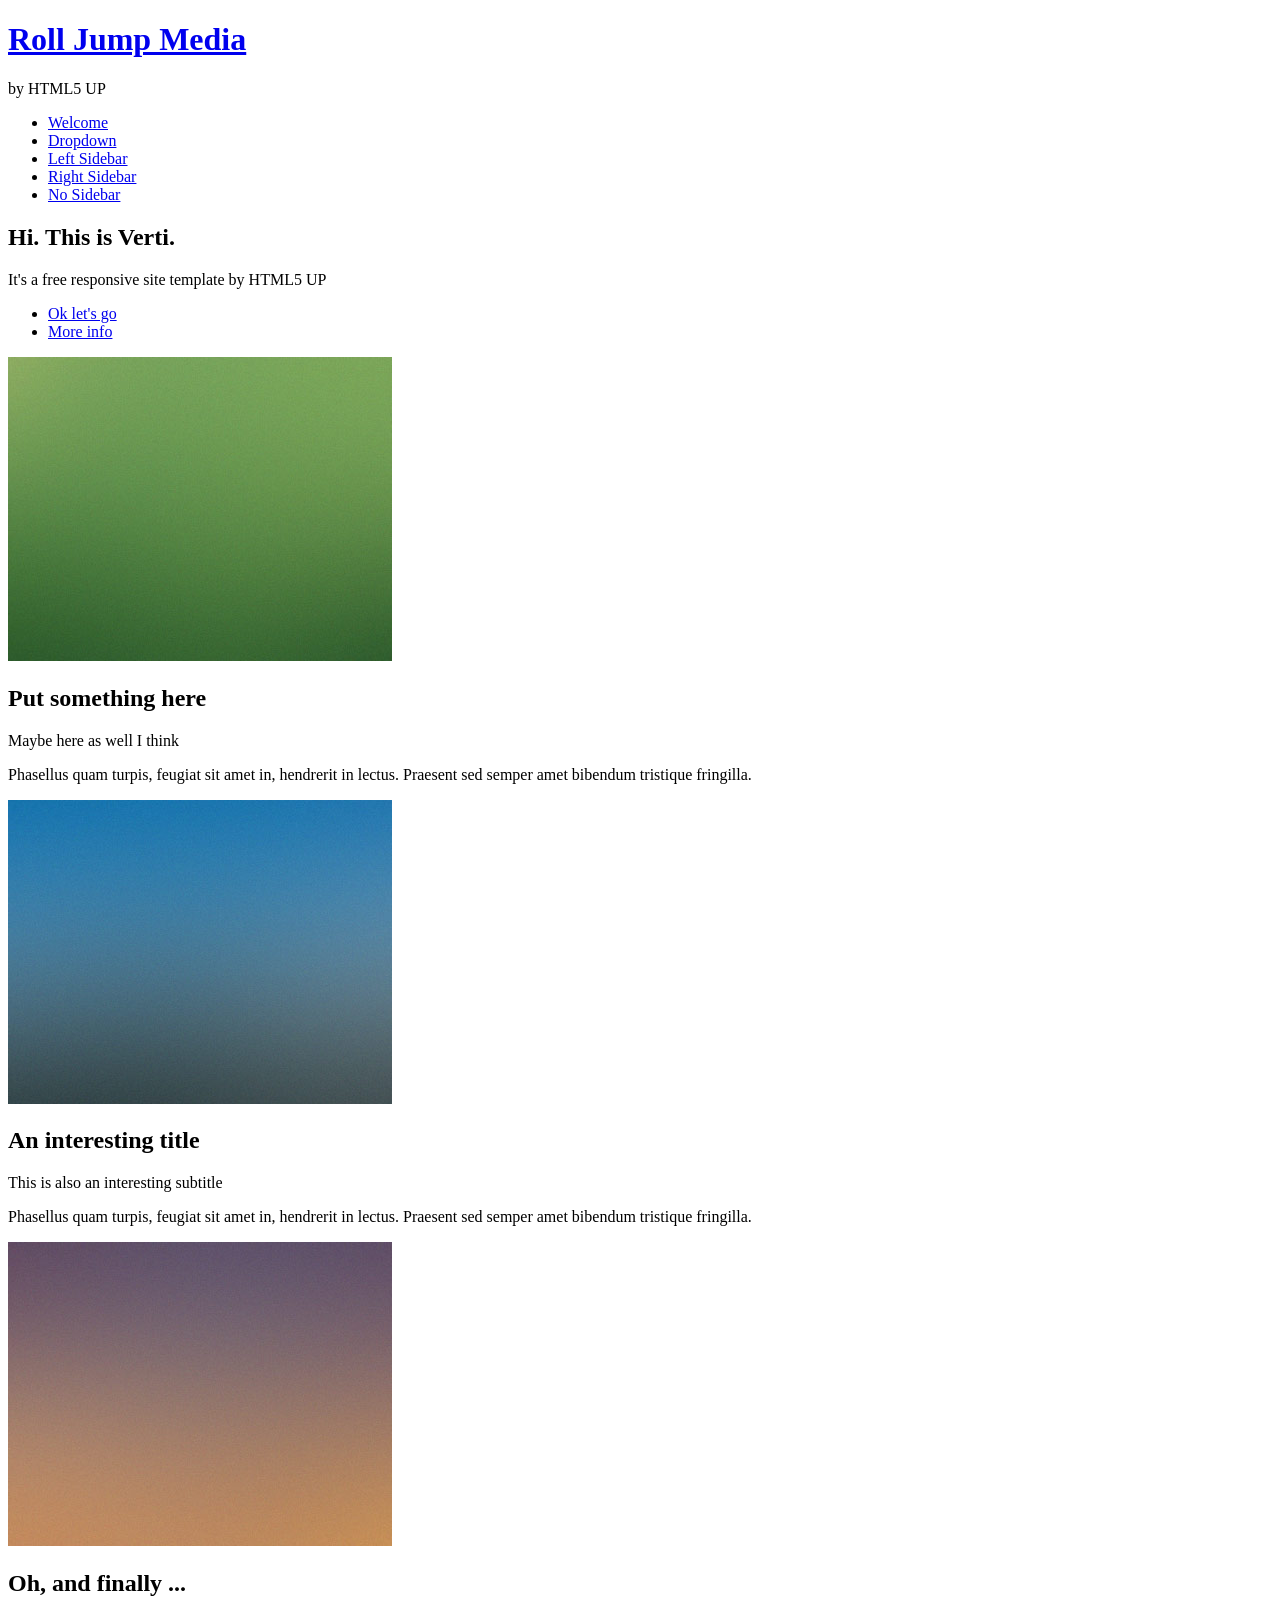
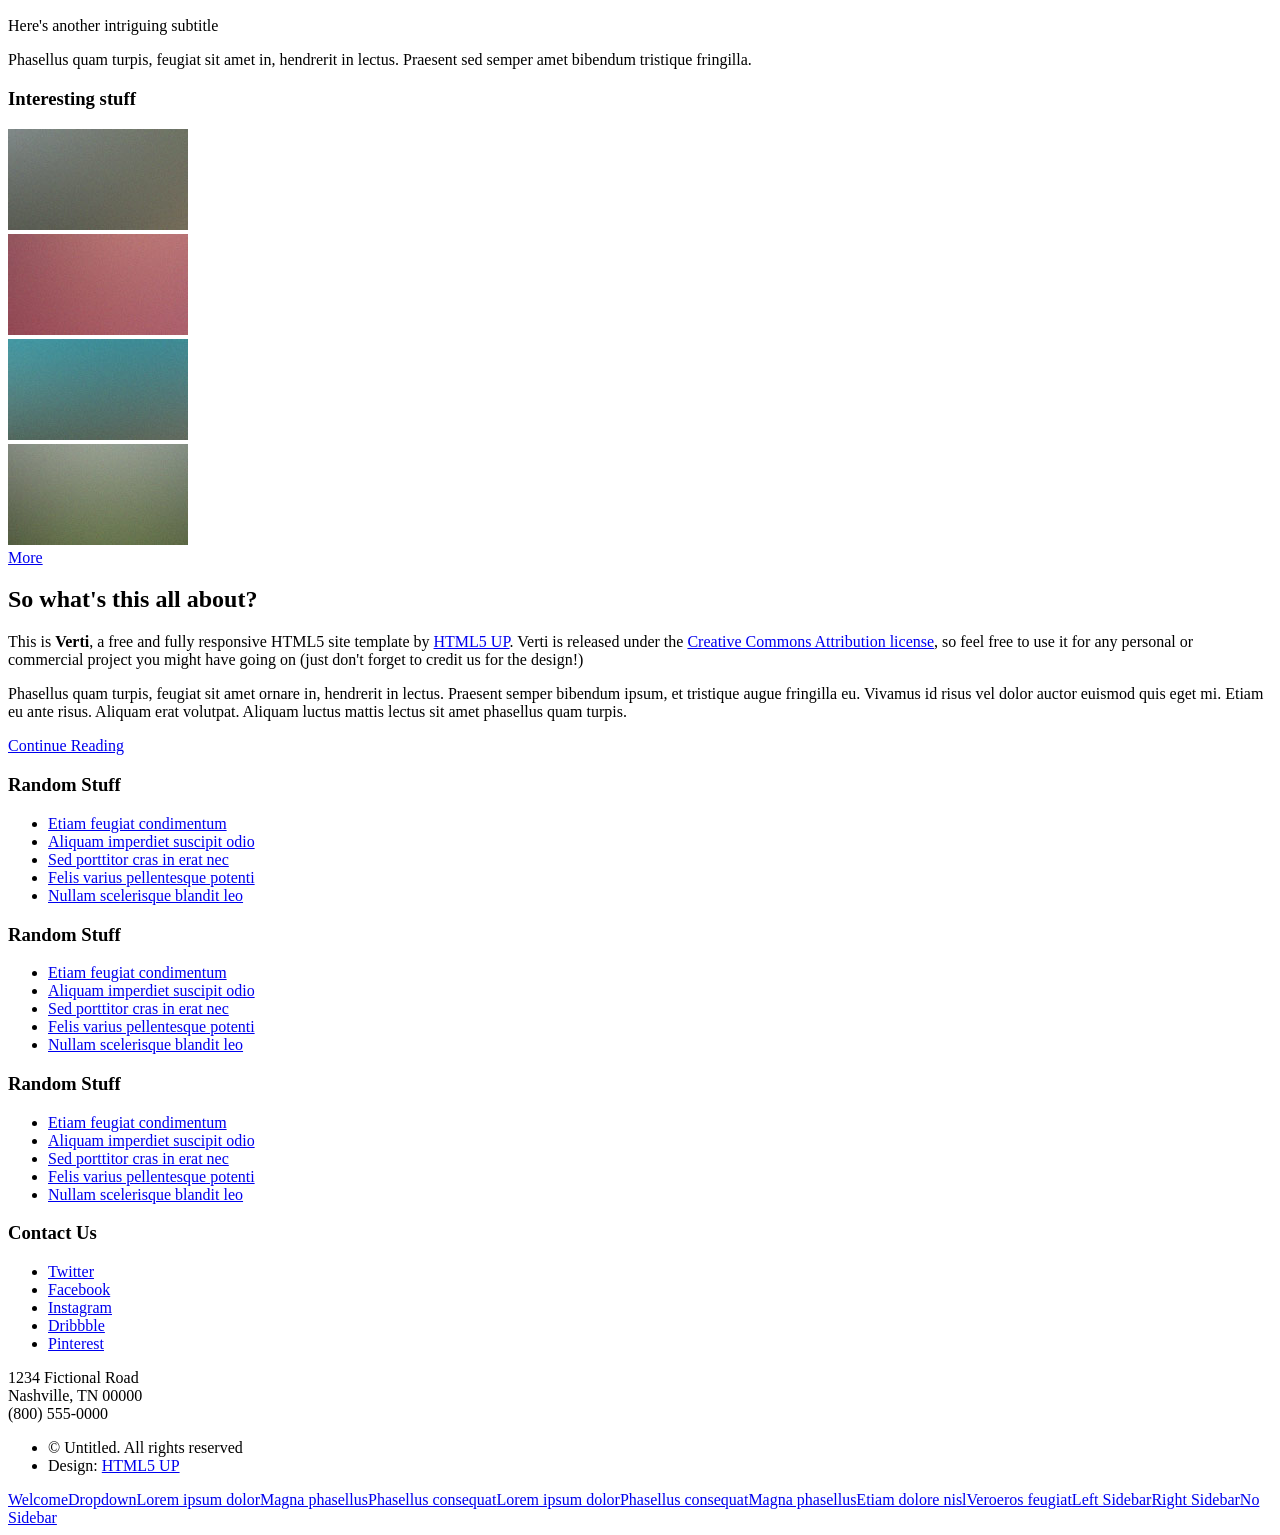
==== commit 3dc80e4c: "Add files via upload Updated header logo" ====
--- a/index.html
+++ b/index.html
@@ -20,7 +20,7 @@
 
 						<!-- Logo -->
 							<div id="logo">
-								<h1><a href="index.html">Verti</a></h1>
+								<h1><a href="index.html">Roll Jump Media</a></h1>
 								<span>by HTML5 UP</span>
 							</div>
 
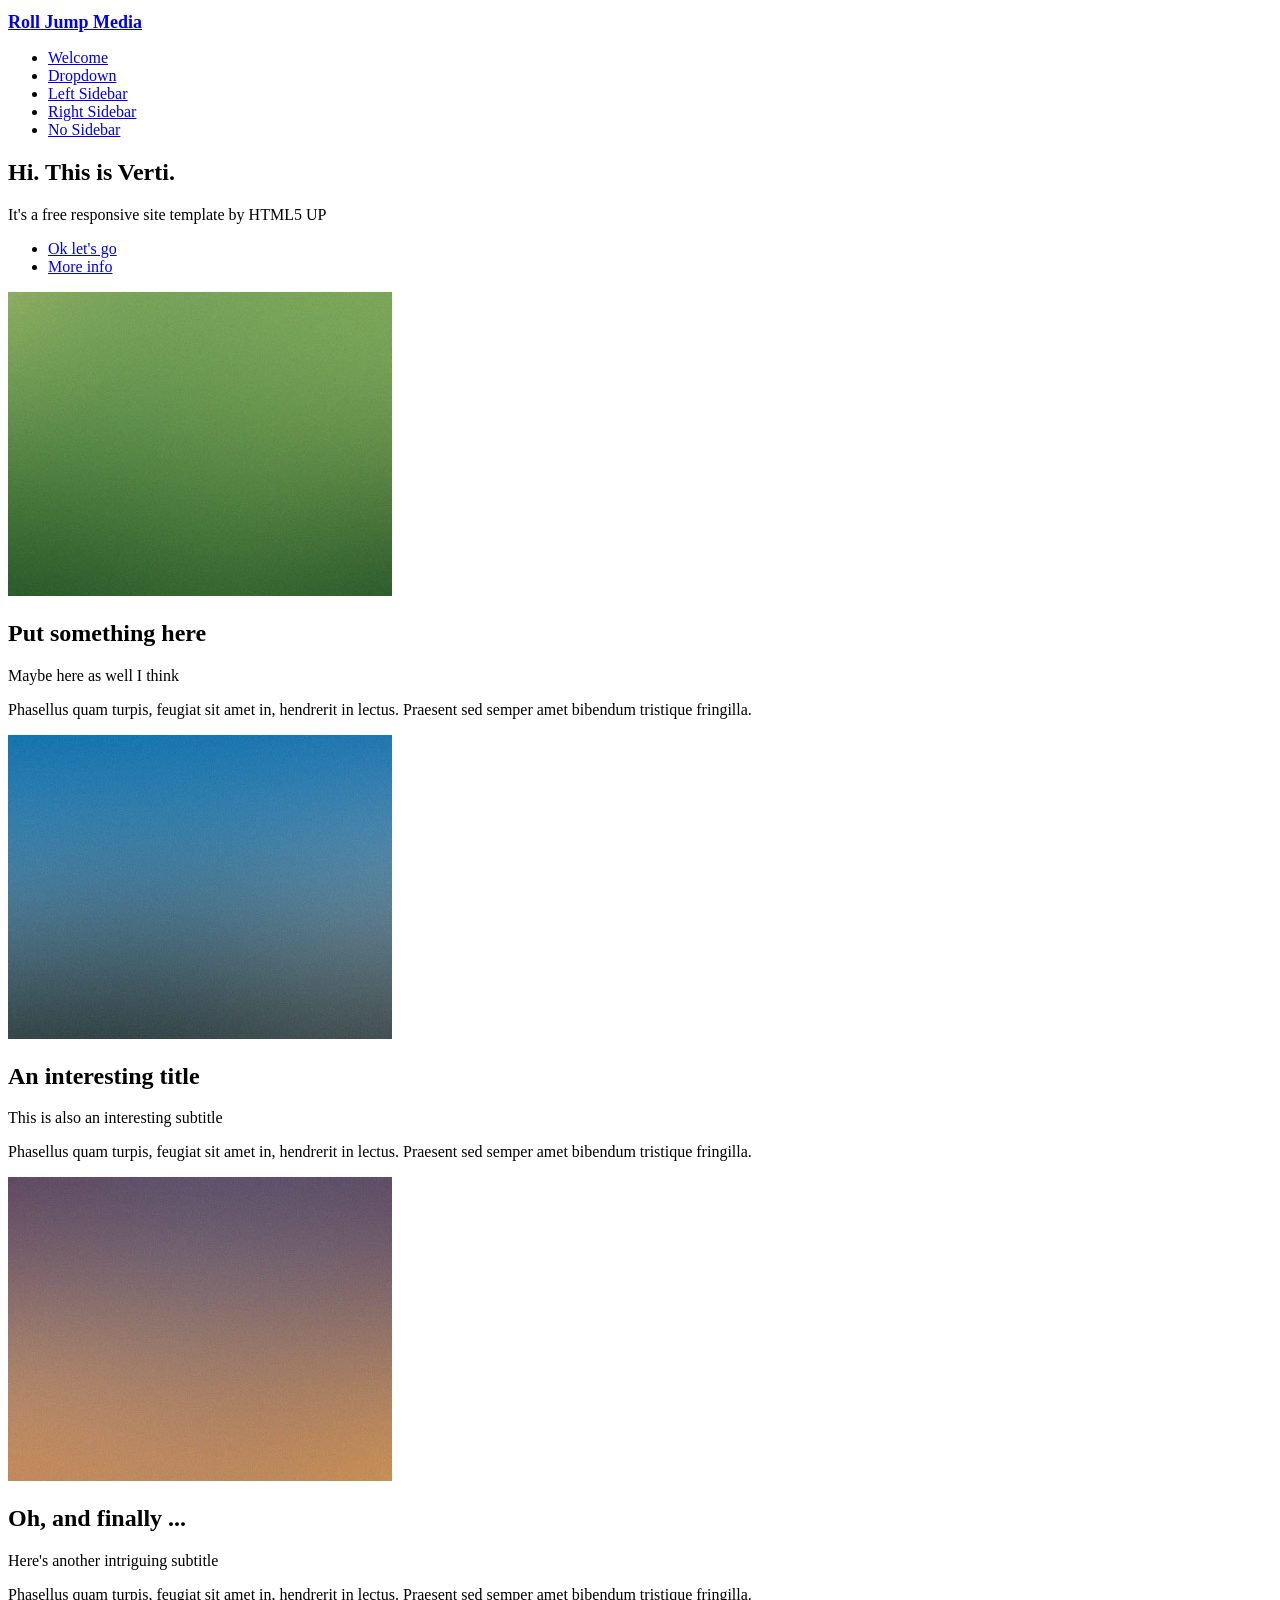
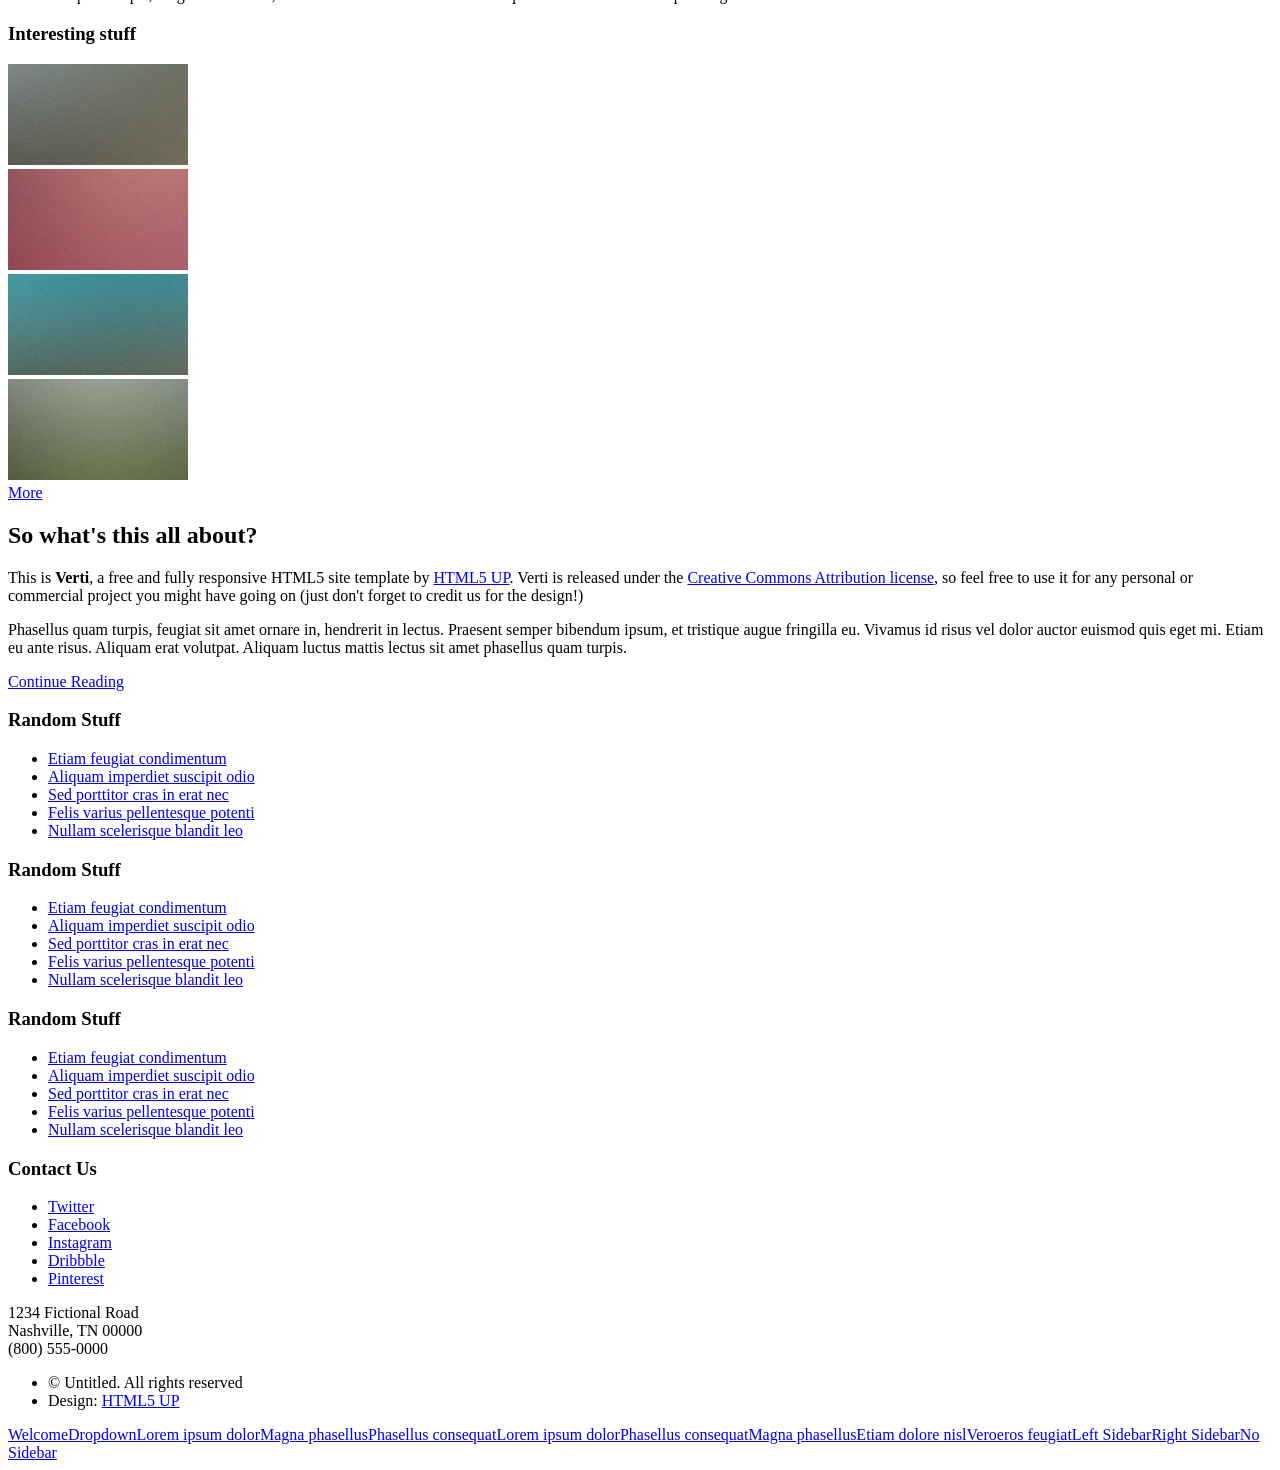
==== commit 46125010: "Add files via upload" ====
--- a/index.html
+++ b/index.html
@@ -6,7 +6,7 @@
 -->
 <html>
 	<head>
-		<title>Verti by HTML5 UP</title>
+		<title>Roll Jump Media</title>
 		<meta charset="utf-8" />
 		<meta name="viewport" content="width=device-width, initial-scale=1, user-scalable=no" />
 		<link rel="stylesheet" href="assets/css/main.css" />
@@ -20,8 +20,8 @@
 
 						<!-- Logo -->
 							<div id="logo">
-								<h1><a href="index.html">Roll Jump Media</a></h1>
-								<span>by HTML5 UP</span>
+								<h1 style="font-size: large;"><a href="index.html">Roll Jump Media</a></h1>
+								<!--<span>by HTML5 UP</span>-->
 							</div>
 
 						<!-- Nav -->
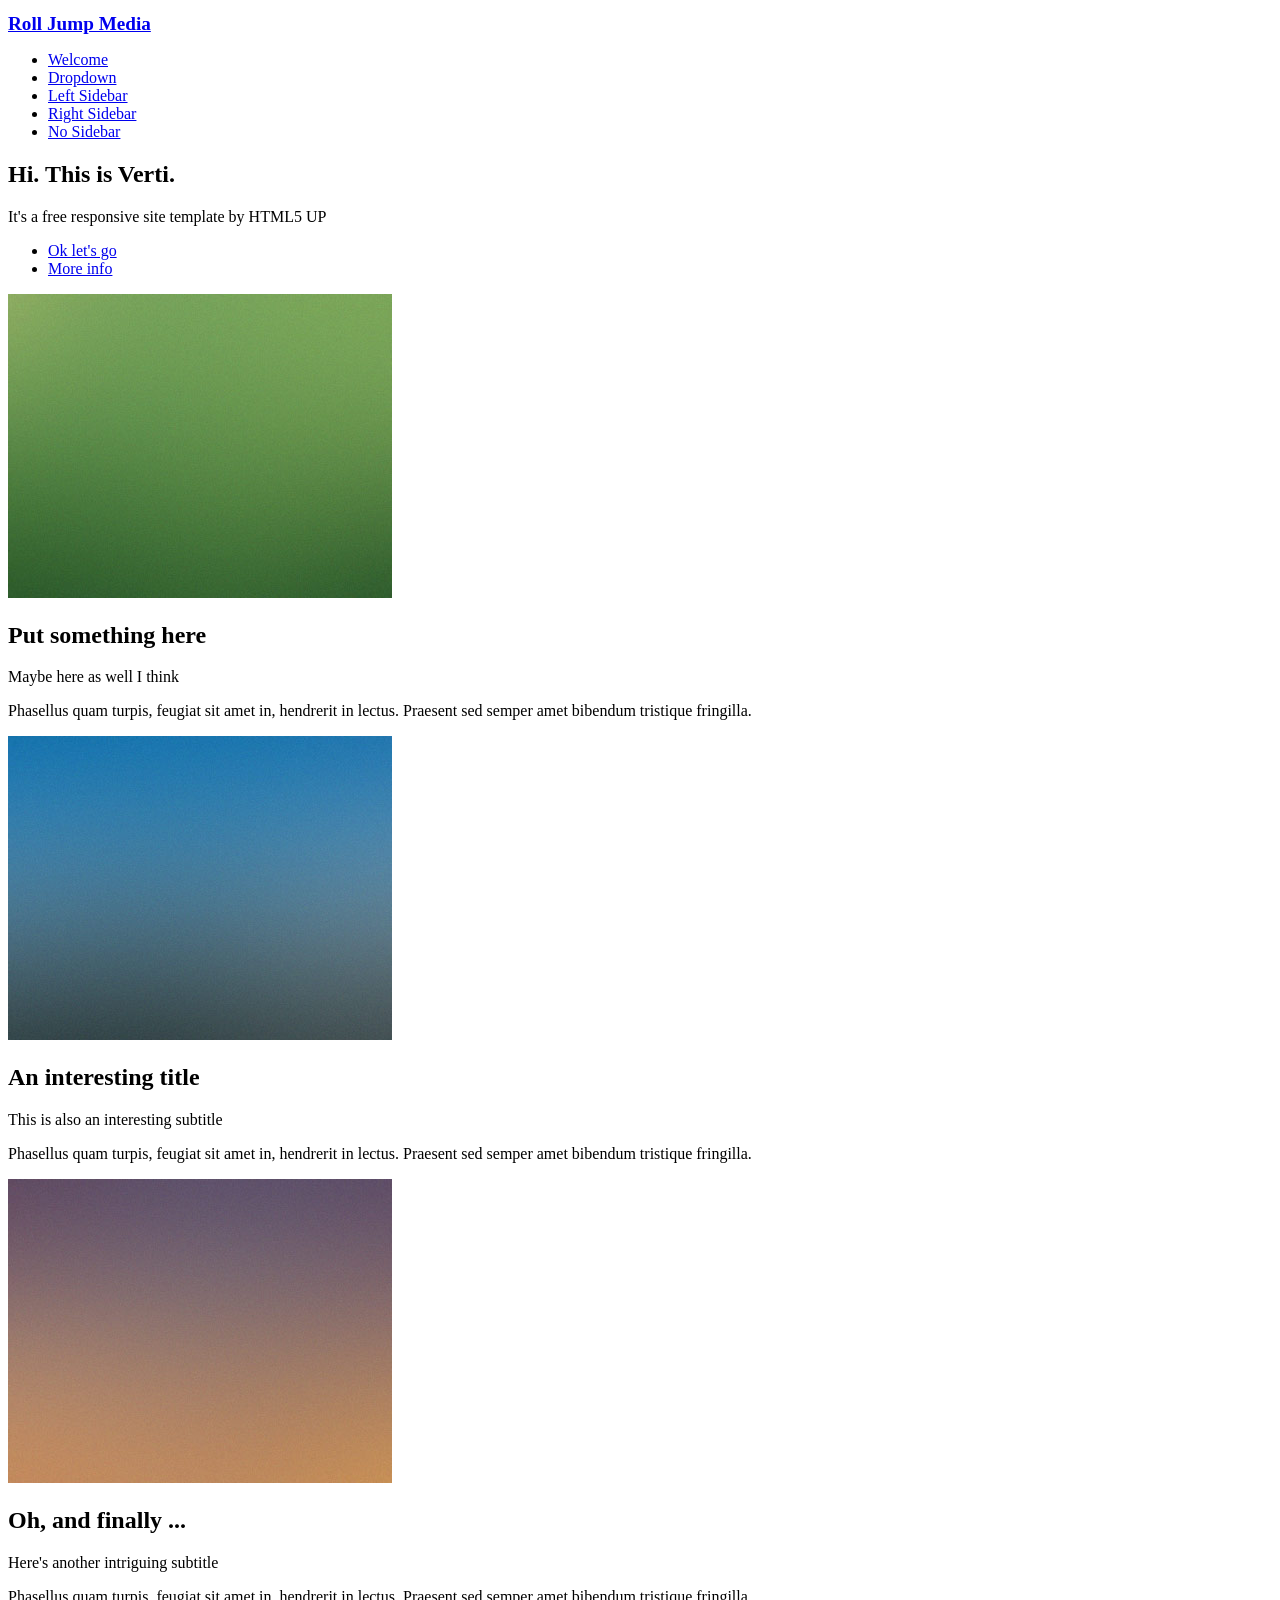
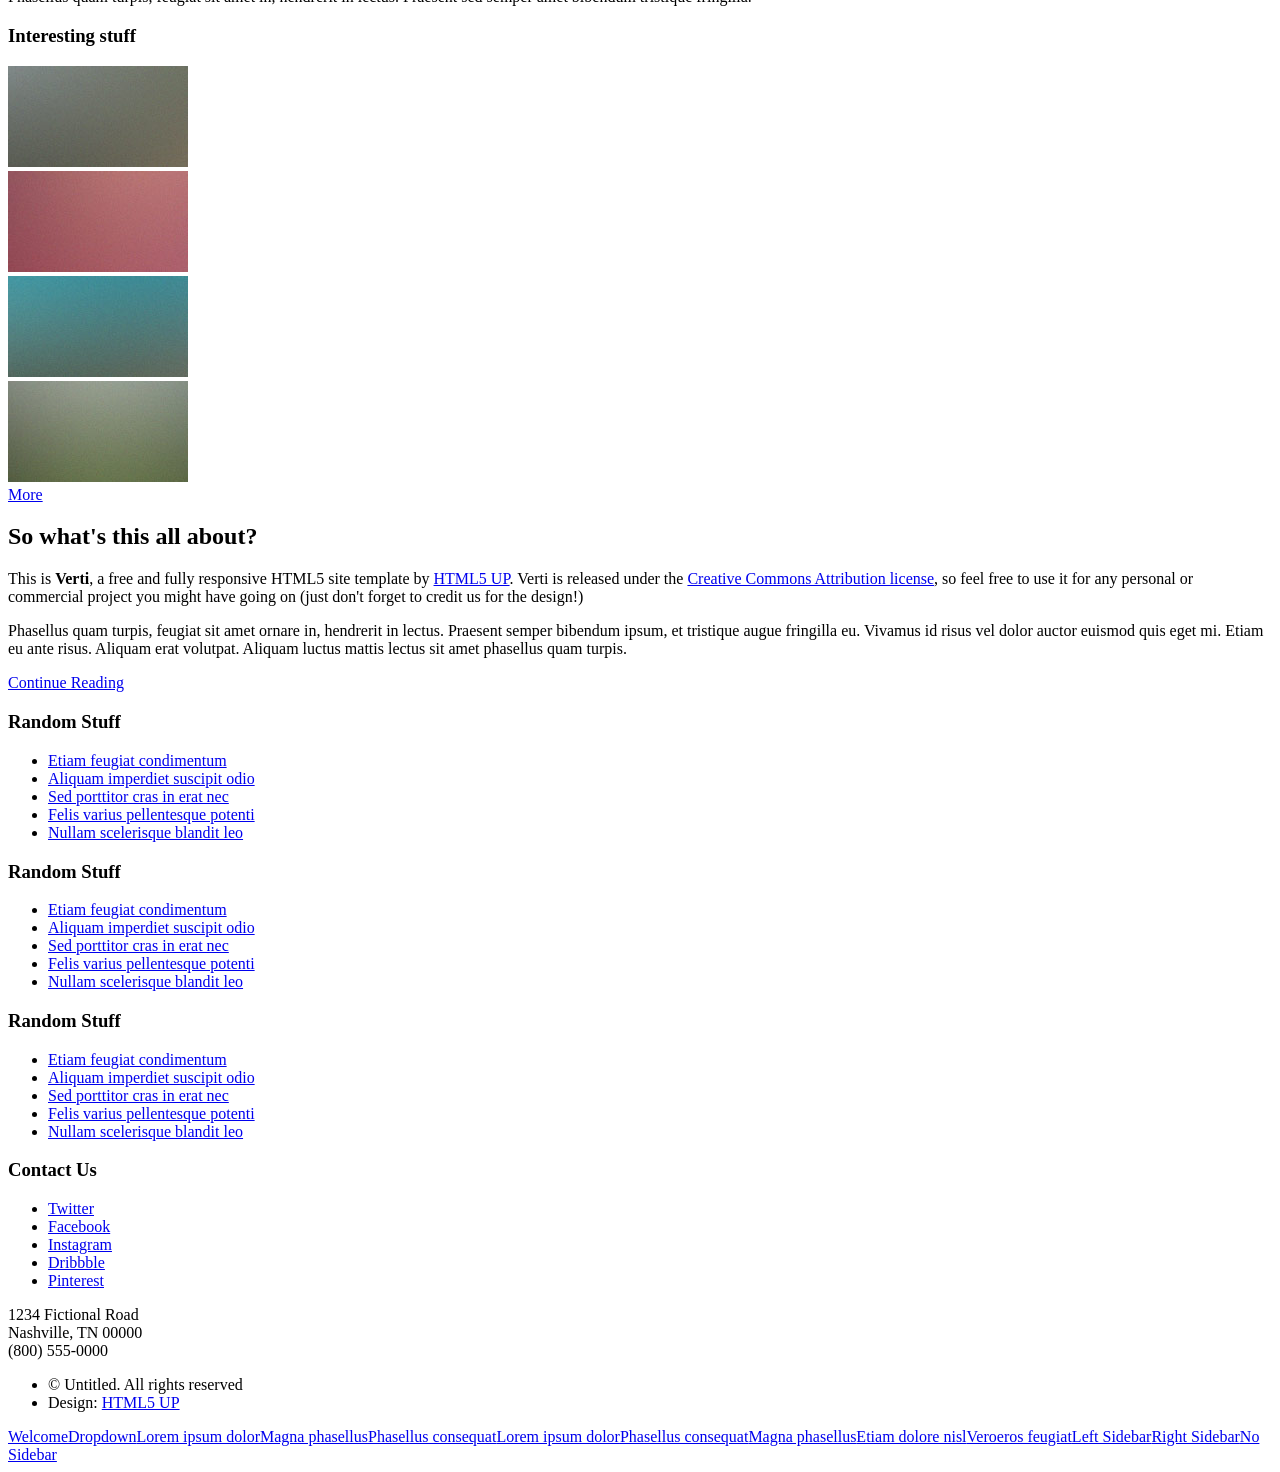
==== commit 9ef30d70: "Add files via upload" ====
--- a/index.html
+++ b/index.html
@@ -20,7 +20,7 @@
 
 						<!-- Logo -->
 							<div id="logo">
-								<h1 style="font-size: large;"><a href="index.html">Roll Jump Media</a></h1>
+								<h1 style="font-size:larger;"><a href="index.html">Roll Jump Media</a></h1>
 								<!--<span>by HTML5 UP</span>-->
 							</div>
 
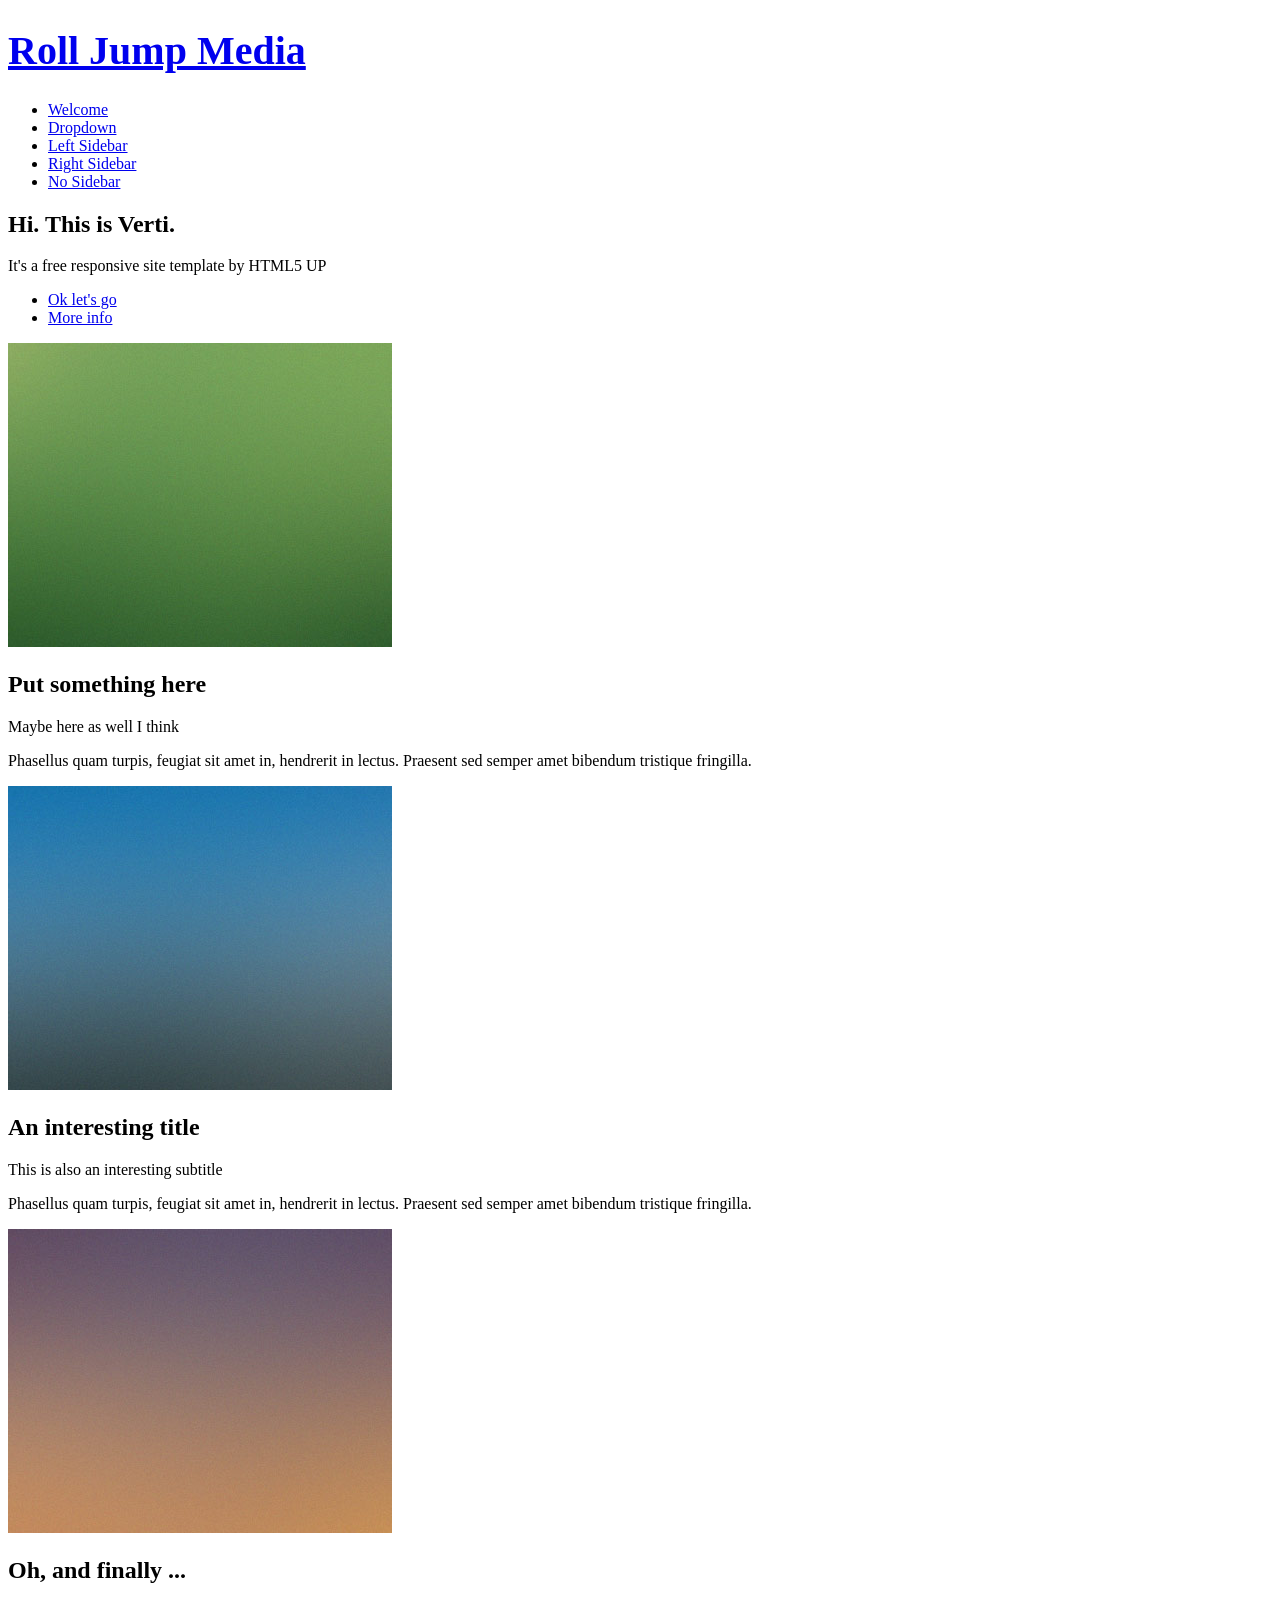
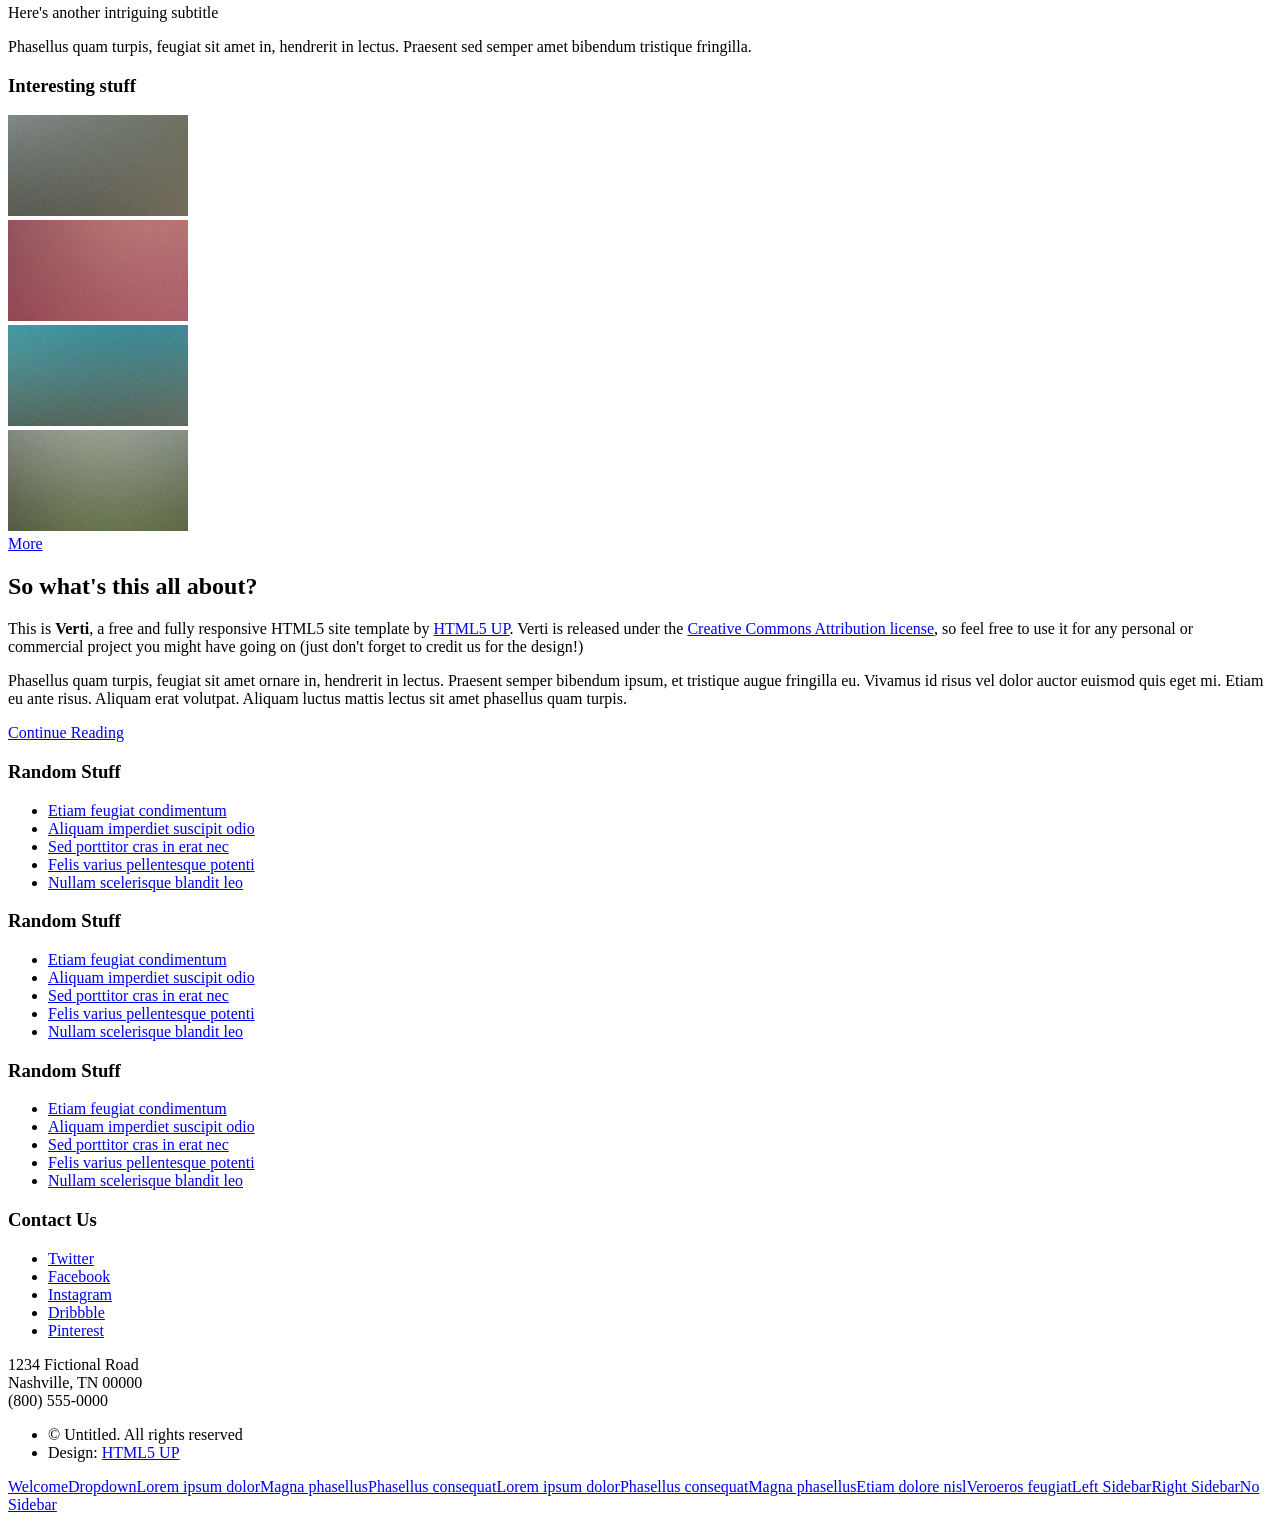
==== commit 572ecf39: "Add files via upload" ====
--- a/index.html
+++ b/index.html
@@ -20,7 +20,7 @@
 
 						<!-- Logo -->
 							<div id="logo">
-								<h1 style="font-size:larger;"><a href="index.html">Roll Jump Media</a></h1>
+								<h1 style="font-size: 40px;"><a href="index.html">Roll Jump Media</a></h1>
 								<!--<span>by HTML5 UP</span>-->
 							</div>
 
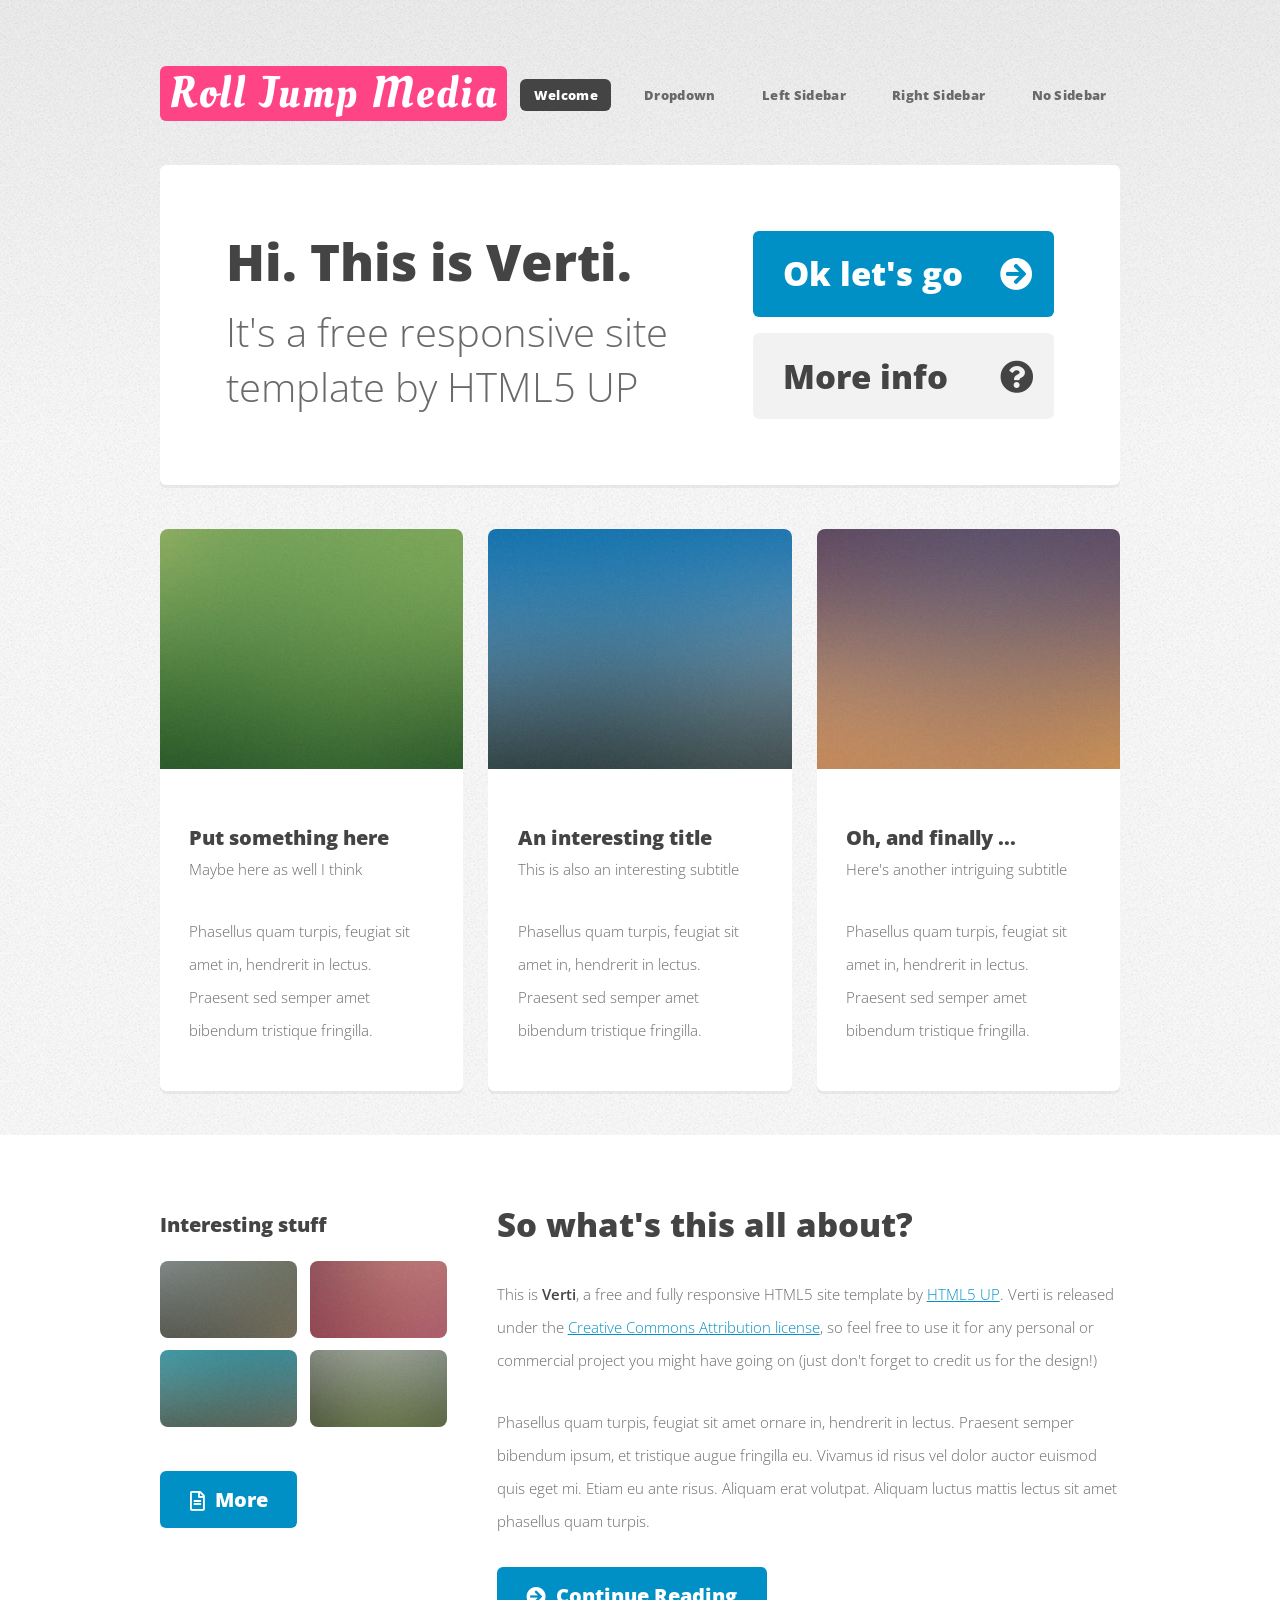
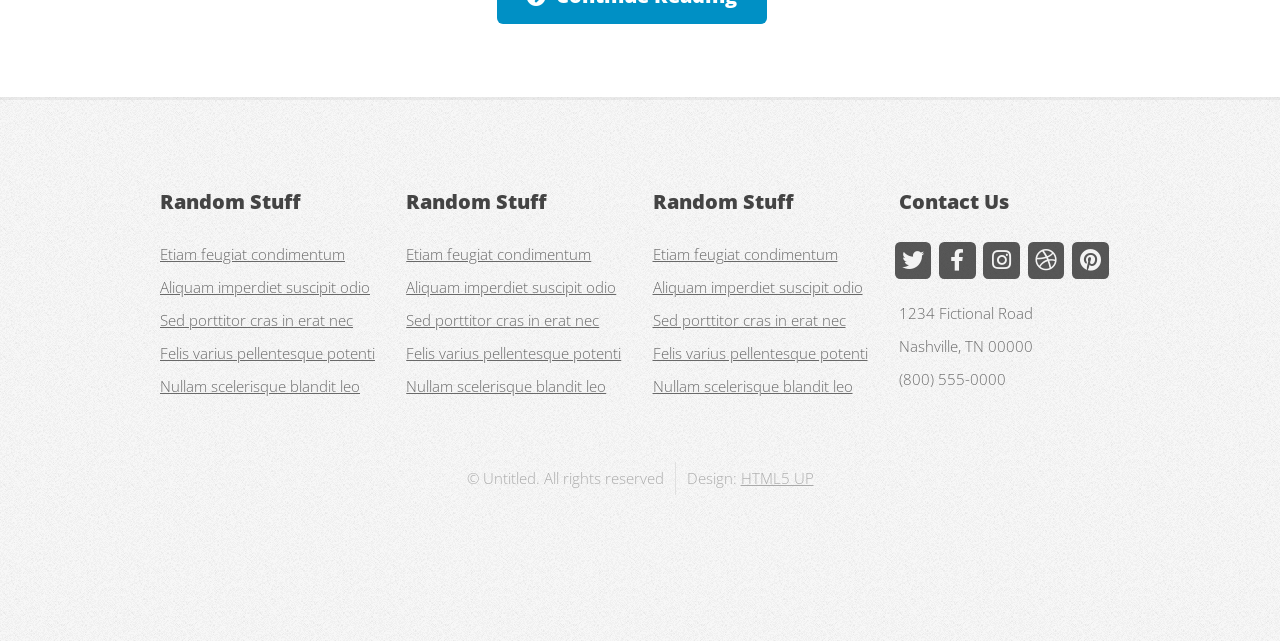
==== commit 84921e1a: "Add files via upload" ====
--- a/index.html
+++ b/index.html
@@ -20,7 +20,7 @@
 
 						<!-- Logo -->
 							<div id="logo">
-								<h1 style="font-size: 40px;"><a href="index.html">Roll Jump Media</a></h1>
+								<h1><a href="index.html">Roll Jump Media</a></h1>
 								<!--<span>by HTML5 UP</span>-->
 							</div>
 
--- a/assets/css/main.css
+++ b/assets/css/main.css
@@ -1944,7 +1944,7 @@
 			font-family: 'Oleo Script', serif;
 			font-weight: 400;
 			padding: 0.25em 0.2em 0.25em 0.2em;
-			font-size: 3.25em;
+			font-size: 3em;
 			letter-spacing: 0.05em;
 			display: inline-block;
 			vertical-align: middle;
